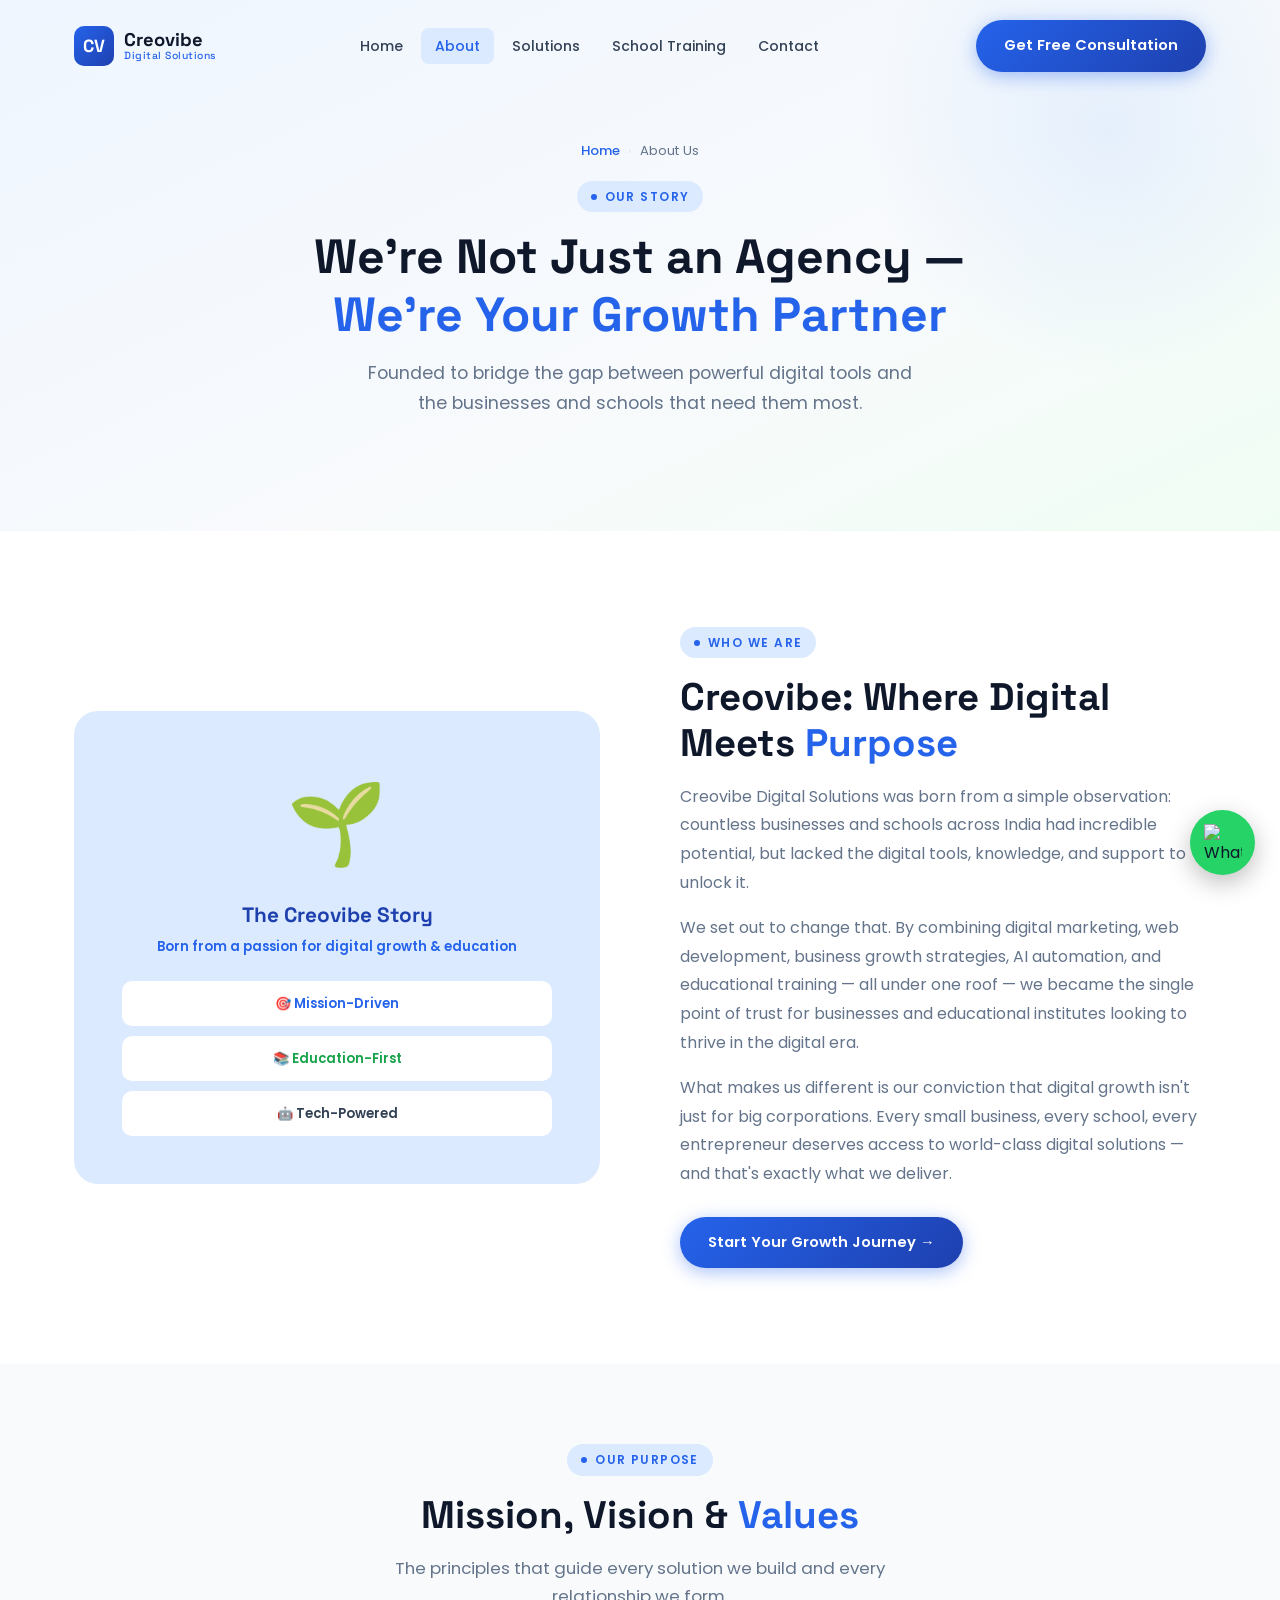
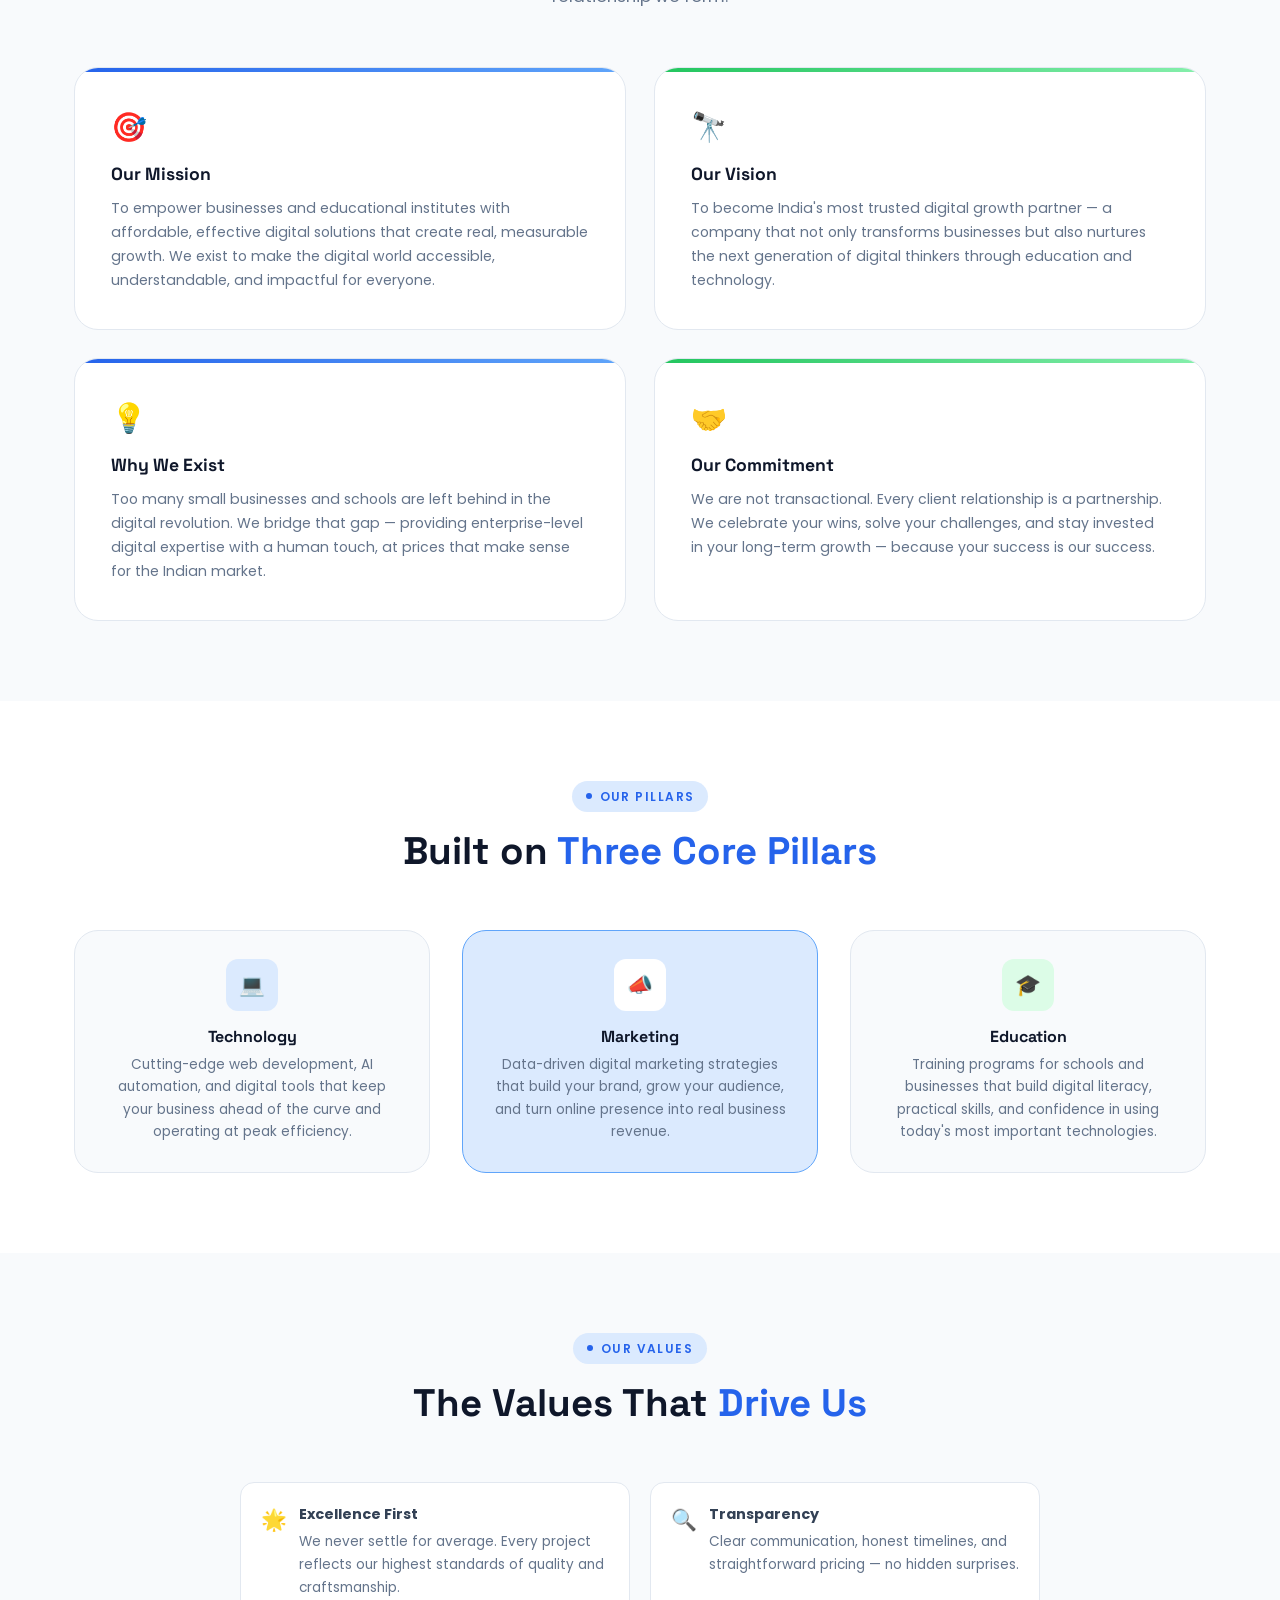
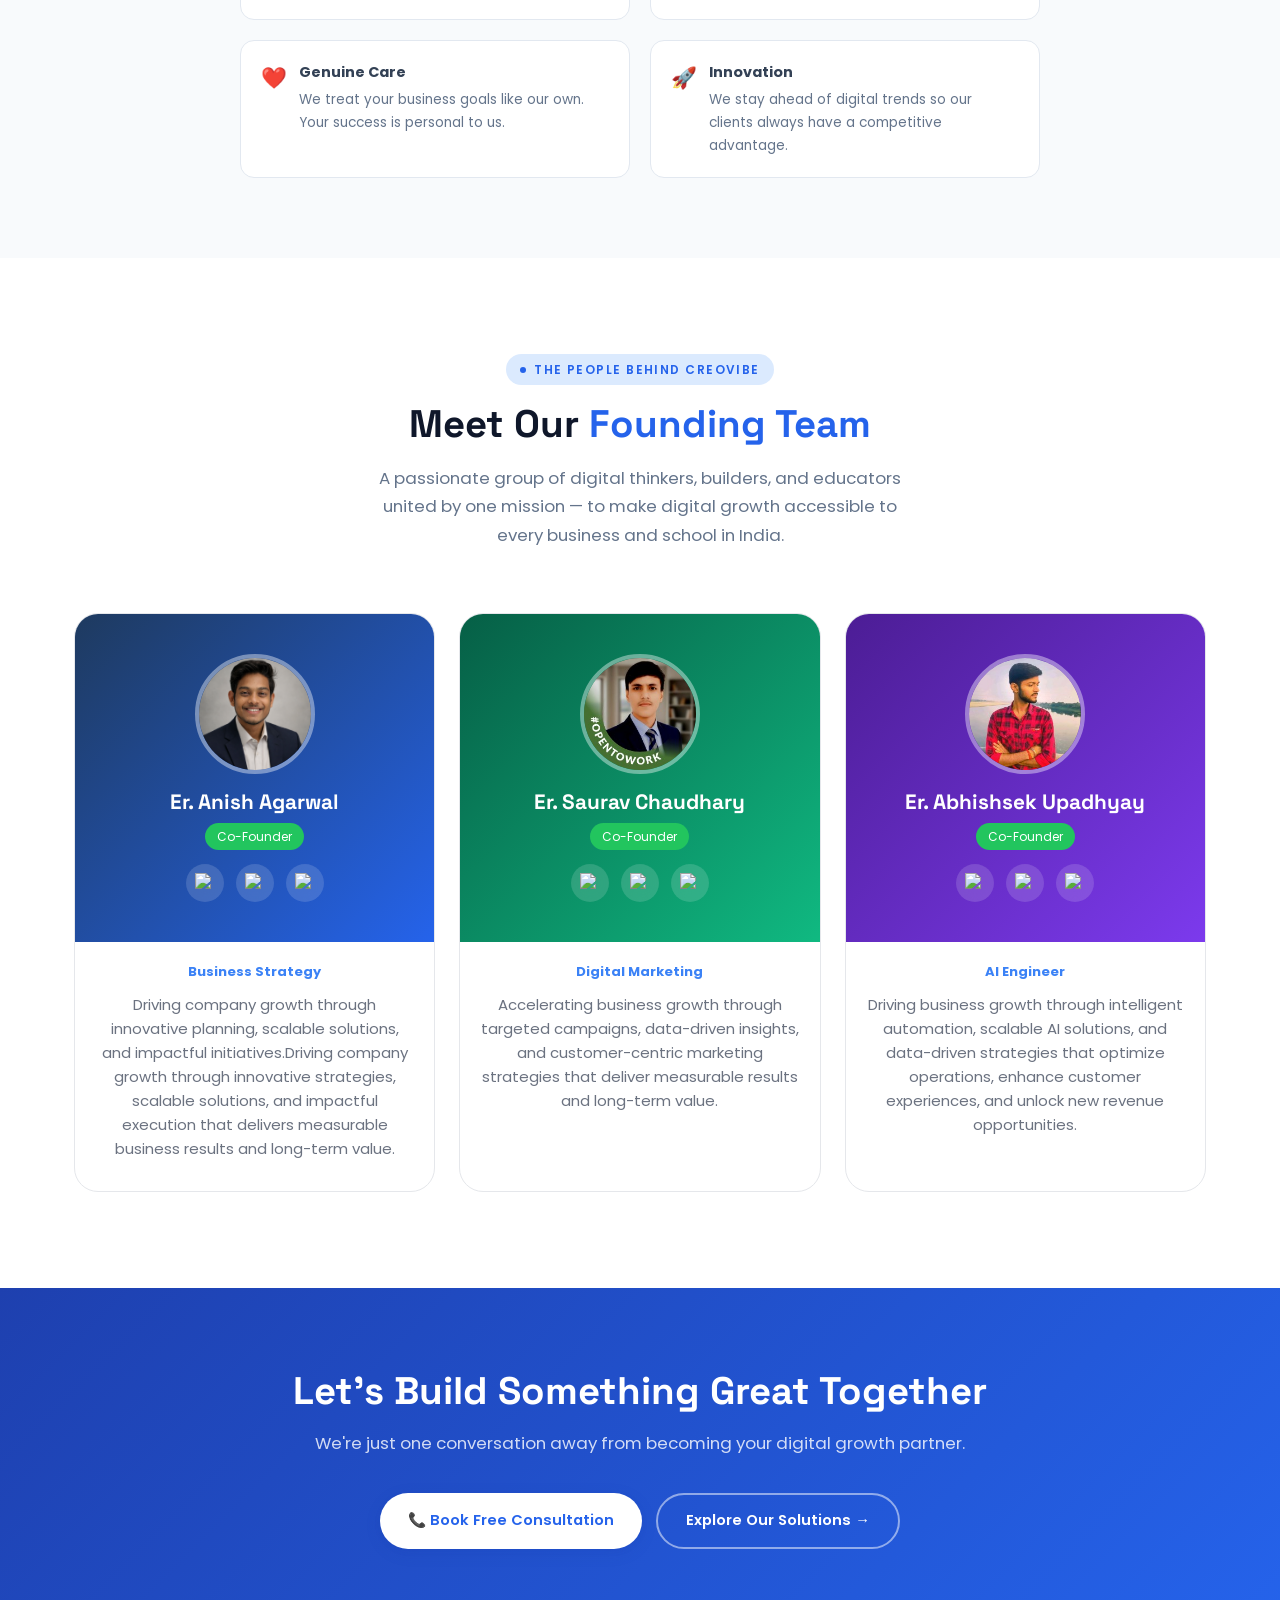
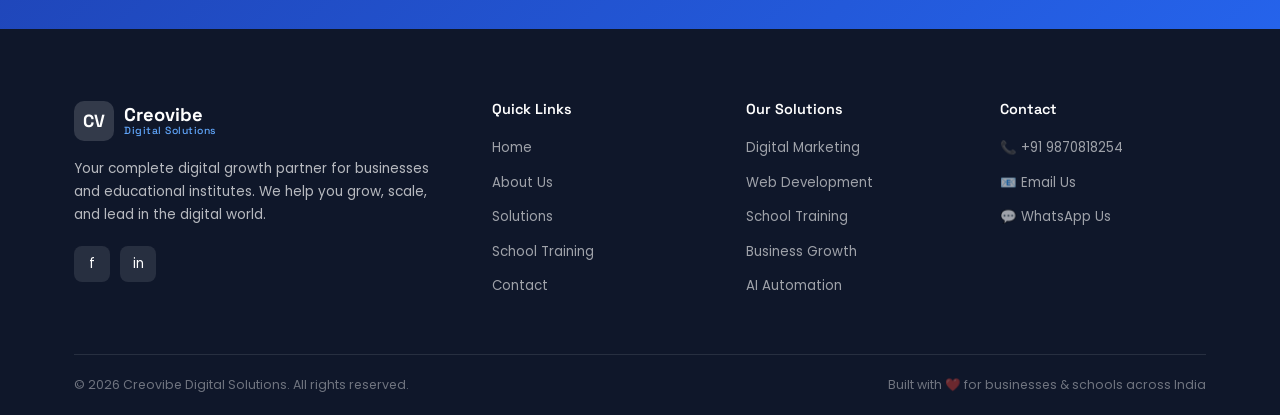
==== about.html @ 8a43b51d "First website upload" ====
<!DOCTYPE html>
<html lang="en">

<head>
  <meta charset="UTF-8" />
  <meta name="viewport" content="width=device-width, initial-scale=1.0" />
  <title>About Us — Creovibe Digital Solutions</title>
  <meta name="description"
    content="Learn about Creovibe Digital Solutions — our mission, vision, and commitment to helping businesses and schools grow digitally." />
  <link rel="preconnect" href="https://fonts.googleapis.com" />
  <link rel="preconnect" href="https://fonts.gstatic.com" crossorigin />
  <link
    href="https://fonts.googleapis.com/css2?family=Poppins:wght@300;400;500;600;700;800;900&family=Space+Grotesk:wght@400;500;600;700&display=swap"
    rel="stylesheet" />
  <link rel="stylesheet" href="css/style.css" />
</head>

<body>

  <!-- NAVBAR -->
  <nav class="navbar" id="navbar">
    <div class="container nav-inner">
      <a href="index.html" class="nav-logo">
        <div class="logo-mark">CV</div>
        <div class="logo-text">Creovibe <span>Digital Solutions</span></div>
      </a>
      <ul class="nav-links">
        <li><a href="index.html">Home</a></li>
        <li><a href="about.html" class="active">About</a></li>
        <li><a href="services.html">Solutions</a></li>
        <li><a href="training.html">School Training</a></li>
        <li><a href="contact.html">Contact</a></li>
      </ul>
      <a href="contact.html" class="btn btn-primary nav-cta">Get Free Consultation</a>
      <div class="hamburger" id="hamburger"><span></span><span></span><span></span></div>
    </div>
  </nav>
  <div class="mobile-menu" id="mobileMenu">
    <a href="index.html">🏠 Home</a>
    <a href="about.html">🏢 About Us</a>
    <a href="services.html">⚡ Solutions</a>
    <a href="training.html">🎓 School Training</a>
    <a href="contact.html">📞 Contact</a>
    <a href="contact.html" class="btn btn-primary">Get Free Consultation</a>
  </div>

  <!-- PAGE HERO -->
  <section class="page-hero">
    <div class="container">
      <div class="breadcrumb">
        <a href="index.html">Home</a>
        <span class="sep">›</span>
        <span>About Us</span>
      </div>
      <div class="section-label" style="margin:0 auto 16px">Our Story</div>
      <h1>We're Not Just an Agency —<br /><span style="color:var(--blue-mid)">We're Your Growth Partner</span></h1>
      <p>Founded to bridge the gap between powerful digital tools and the businesses and schools that need them most.
      </p>
    </div>
  </section>

  <!-- STORY SECTION -->
  <section class="about-story">
    <div class="container">
      <div class="story-grid">
        <div class="story-img reveal">
          <div class="story-icon-big">🌱</div>
          <h3 style="font-size:1.3rem;font-weight:700;color:var(--blue-deep)">The Creovibe Story</h3>
          <p class="story-tag" style="margin-top:8px">Born from a passion for digital growth &amp; education</p>
          <div style="margin-top:24px;display:flex;flex-direction:column;gap:10px">
            <div
              style="background:white;border-radius:10px;padding:12px 16px;font-size:.82rem;font-weight:600;color:var(--blue-mid)">
              🎯 Mission-Driven</div>
            <div
              style="background:white;border-radius:10px;padding:12px 16px;font-size:.82rem;font-weight:600;color:var(--green-dark)">
              📚 Education-First</div>
            <div
              style="background:white;border-radius:10px;padding:12px 16px;font-size:.82rem;font-weight:600;color:var(--text-mid)">
              🤖 Tech-Powered</div>
          </div>
        </div>

        <div class="reveal">
          <div class="section-label">Who We Are</div>
          <h2 class="section-title">Creovibe: Where Digital Meets <span>Purpose</span></h2>
          <p style="color:var(--text-light);line-height:1.8;margin-bottom:16px">
            Creovibe Digital Solutions was born from a simple observation: countless businesses and schools across India
            had incredible potential, but lacked the digital tools, knowledge, and support to unlock it.
          </p>
          <p style="color:var(--text-light);line-height:1.8;margin-bottom:16px">
            We set out to change that. By combining digital marketing, web development, business growth strategies, AI
            automation, and educational training — all under one roof — we became the single point of trust for
            businesses and educational institutes looking to thrive in the digital era.
          </p>
          <p style="color:var(--text-light);line-height:1.8;margin-bottom:28px">
            What makes us different is our conviction that digital growth isn't just for big corporations. Every small
            business, every school, every entrepreneur deserves access to world-class digital solutions — and that's
            exactly what we deliver.
          </p>
          <a href="contact.html" class="btn btn-primary">Start Your Growth Journey →</a>
        </div>
      </div>
    </div>
  </section>

  <!-- MISSION & VISION -->
  <section style="background:var(--bg);padding:80px 0">
    <div class="container">
      <div class="text-center">
        <div class="section-label">Our Purpose</div>
        <h2 class="section-title">Mission, Vision &amp; <span>Values</span></h2>
        <p class="section-sub">The principles that guide every solution we build and every relationship we form.</p>
      </div>

      <div class="mv-grid" style="margin-top:56px">
        <div class="mv-card mission reveal">
          <div class="mv-icon">🎯</div>
          <h3>Our Mission</h3>
          <p>To empower businesses and educational institutes with affordable, effective digital solutions that create
            real, measurable growth. We exist to make the digital world accessible, understandable, and impactful for
            everyone.</p>
        </div>

        <div class="mv-card vision reveal">
          <div class="mv-icon">🔭</div>
          <h3>Our Vision</h3>
          <p>To become India's most trusted digital growth partner — a company that not only transforms businesses but
            also nurtures the next generation of digital thinkers through education and technology.</p>
        </div>

        <div class="mv-card mission reveal">
          <div class="mv-icon">💡</div>
          <h3>Why We Exist</h3>
          <p>Too many small businesses and schools are left behind in the digital revolution. We bridge that gap —
            providing enterprise-level digital expertise with a human touch, at prices that make sense for the Indian
            market.</p>
        </div>

        <div class="mv-card vision reveal">
          <div class="mv-icon">🤝</div>
          <h3>Our Commitment</h3>
          <p>We are not transactional. Every client relationship is a partnership. We celebrate your wins, solve your
            challenges, and stay invested in your long-term growth — because your success is our success.</p>
        </div>
      </div>
    </div>
  </section>

  <!-- WHAT MAKES US DIFFERENT -->
  <section style="background:white;padding:80px 0">
    <div class="container">
      <div class="text-center">
        <div class="section-label">Our Pillars</div>
        <h2 class="section-title">Built on <span>Three Core Pillars</span></h2>
      </div>

      <div style="display:grid;grid-template-columns:repeat(3,1fr);gap:32px;margin-top:56px" class="three-col">
        <div class="why-card reveal" style="text-align:center">
          <div class="why-icon" style="margin:0 auto 16px">💻</div>
          <h3>Technology</h3>
          <p>Cutting-edge web development, AI automation, and digital tools that keep your business ahead of the curve
            and operating at peak efficiency.</p>
        </div>
        <div class="why-card reveal"
          style="text-align:center;border-color:var(--blue-light);background:var(--blue-pale)">
          <div class="why-icon" style="margin:0 auto 16px;background:white">📣</div>
          <h3>Marketing</h3>
          <p>Data-driven digital marketing strategies that build your brand, grow your audience, and turn online
            presence into real business revenue.</p>
        </div>
        <div class="why-card reveal" style="text-align:center">
          <div class="why-icon" style="margin:0 auto 16px;background:#DCFCE7">🎓</div>
          <h3>Education</h3>
          <p>Training programs for schools and businesses that build digital literacy, practical skills, and confidence
            in using today's most important technologies.</p>
        </div>
      </div>
    </div>
  </section>

  <!-- TEAM / VALUES SECTION -->
  <section style="background:var(--bg);padding:80px 0">
    <div class="container">
      <div class="text-center" style="margin-bottom:56px">
        <div class="section-label">Our Values</div>
        <h2 class="section-title">The Values That <span>Drive Us</span></h2>
      </div>

      <div style="display:grid;grid-template-columns:repeat(2,1fr);gap:20px;max-width:800px;margin:0 auto">
        <div class="check-item reveal"
          style="background:white;padding:20px;border-radius:var(--radius);border:1.5px solid var(--border)">
          <span style="font-size:1.3rem">🌟</span>
          <div>
            <strong style="display:block;margin-bottom:4px">Excellence First</strong>
            <span style="font-size:.85rem;color:var(--text-light)">We never settle for average. Every project reflects
              our highest standards of quality and craftsmanship.</span>
          </div>
        </div>
        <div class="check-item reveal"
          style="background:white;padding:20px;border-radius:var(--radius);border:1.5px solid var(--border)">
          <span style="font-size:1.3rem">🔍</span>
          <div>
            <strong style="display:block;margin-bottom:4px">Transparency</strong>
            <span style="font-size:.85rem;color:var(--text-light)">Clear communication, honest timelines, and
              straightforward pricing — no hidden surprises.</span>
          </div>
        </div>
        <div class="check-item reveal"
          style="background:white;padding:20px;border-radius:var(--radius);border:1.5px solid var(--border)">
          <span style="font-size:1.3rem">❤️</span>
          <div>
            <strong style="display:block;margin-bottom:4px">Genuine Care</strong>
            <span style="font-size:.85rem;color:var(--text-light)">We treat your business goals like our own. Your
              success is personal to us.</span>
          </div>
        </div>
        <div class="check-item reveal"
          style="background:white;padding:20px;border-radius:var(--radius);border:1.5px solid var(--border)">
          <span style="font-size:1.3rem">🚀</span>
          <div>
            <strong style="display:block;margin-bottom:4px">Innovation</strong>
            <span style="font-size:.85rem;color:var(--text-light)">We stay ahead of digital trends so our clients always
              have a competitive advantage.</span>
          </div>
        </div>
      </div>
    </div>
  </section>

  <!-- TEAM SECTION -->
  <section id="team" style="background:white;padding:96px 0">
    <div class="container">

      <div class="text-center" style="margin-bottom:64px">
        <div class="section-label">The People Behind Creovibe</div>
        <h2 class="section-title">Meet Our <span>Founding Team</span></h2>
        <p class="section-sub">A passionate group of digital thinkers, builders, and educators united by one mission —
          to make digital growth accessible to every business and school in India.</p>
      </div>

      <!-- CEO — Full-width Featured Card
      <div class="team-ceo reveal" style="
      display:grid;
      grid-template-columns:340px 1fr;
      gap:0;
      border-radius:24px;
      overflow:hidden;
      border:1.5px solid var(--border);
      box-shadow:var(--shadow-lg);
      margin-bottom:32px;
      background:white;
    ">
        Photo Column -->
      <!-- <div style="
        background:linear-gradient(160deg,var(--blue-deep) 0%,var(--blue-mid) 100%);
        display:flex;
        flex-direction:column;
        align-items:center;
        justify-content:center;
        padding:48px 36px;
        position:relative;
        overflow:hidden;
      ">
          <div
            style="position:absolute;width:200px;height:200px;border-radius:50%;background:rgba(255,255,255,.06);top:-60px;right:-60px;">
          </div>
          <div
            style="position:absolute;width:120px;height:120px;border-radius:50%;background:rgba(255,255,255,.06);bottom:-30px;left:-30px;">
          </div>

          <!-- Avatar -->
      <!-- <div style="
          width:130px;height:130px;border-radius:50%;
          background:rgba(255,255,255,.15);
          border:3px solid rgba(255,255,255,.3);
          display:flex;align-items:center;justify-content:center;
          font-size:3rem;
          margin-bottom:20px;
          position:relative;z-index:1;
        ">👤</div>

          <div style="color:white;text-align:center;position:relative;z-index:1">
            <div style="font-family:'Space Grotesk',sans-serif;font-size:1.25rem;font-weight:700;margin-bottom:4px">[
              CEO Name ]</div>
            <div style="
            display:inline-block;
            background:var(--green);
            color:white;font-size:.7rem;font-weight:700;
            padding:4px 12px;border-radius:100px;letter-spacing:.06em;
            text-transform:uppercase;margin-bottom:16px;
          ">Chief Executive Officer</div>
          </div>

          <!-- Social Links -->
      <!-- <div style="display:flex;gap:10px;position:relative;z-index:1">
            <a href="#"
              style="width:36px;height:36px;border-radius:8px;background:rgba(255,255,255,.15);display:flex;align-items:center;justify-content:center;color:white;font-size:.8rem;font-weight:700;text-decoration:none;transition:background .25s"
              onmouseover="this.style.background='rgba(255,255,255,.3)'"
              onmouseout="this.style.background='rgba(255,255,255,.15)'">in</a>
            <a href="#"
              style="width:36px;height:36px;border-radius:8px;background:rgba(255,255,255,.15);display:flex;align-items:center;justify-content:center;color:white;font-size:.8rem;font-weight:700;text-decoration:none;transition:background .25s"
              onmouseover="this.style.background='rgba(255,255,255,.3)'"
              onmouseout="this.style.background='rgba(255,255,255,.15)'">X</a>
            <a href="#"
              style="width:36px;height:36px;border-radius:8px;background:rgba(255,255,255,.15);display:flex;align-items:center;justify-content:center;color:white;font-size:.8rem;font-weight:700;text-decoration:none;transition:background .25s"
              onmouseover="this.style.background='rgba(255,255,255,.3)'"
              onmouseout="this.style.background='rgba(255,255,255,.15)'">f</a>
          </div>
        </div>

        <!-- Bio Column -->
      <!-- <div style="padding:48px 52px;display:flex;flex-direction:column;justify-content:center;">
          <div style="
          font-size:.72rem;font-weight:600;letter-spacing:.12em;text-transform:uppercase;
          color:var(--blue-mid);background:var(--blue-pale);
          padding:5px 12px;border-radius:100px;display:inline-block;margin-bottom:16px;
        ">Visionary Leader</div>
          <h3
            style="font-family:'Space Grotesk',sans-serif;font-size:1.6rem;font-weight:700;margin-bottom:14px;color:var(--text-dark)">
            Leading With Purpose &amp; Innovation</h3>
          <p style="color:var(--text-light);line-height:1.8;font-size:.95rem;margin-bottom:14px">
            [ CEO Name ] is the driving force behind Creovibe Digital Solutions. With a deep passion for digital
            transformation and education, they founded Creovibe with the vision of making world-class digital tools
            accessible to every business and school across India.
          </p>
          <p style="color:var(--text-light);line-height:1.8;font-size:.95rem;margin-bottom:28px">
            With [ X ] years of experience spanning digital marketing, business strategy, and technology, they bring a
            rare combination of creative thinking and execution excellence that sets Creovibe apart from the rest.
          </p>

          <div style="display:flex;gap:24px;flex-wrap:wrap">
            <div style="text-align:center">
              <div
                style="font-family:'Space Grotesk',sans-serif;font-size:1.4rem;font-weight:700;color:var(--blue-mid)">[
                X ]+</div>
              <div style="font-size:.75rem;color:var(--text-light)">Years Experience</div>
            </div>
            <div style="text-align:center">
              <div
                style="font-family:'Space Grotesk',sans-serif;font-size:1.4rem;font-weight:700;color:var(--blue-mid)">
                150+</div>
              <div style="font-size:.75rem;color:var(--text-light)">Projects Overseen</div>
            </div>
            <div style="text-align:center">
              <div
                style="font-family:'Space Grotesk',sans-serif;font-size:1.4rem;font-weight:700;color:var(--blue-mid)">
                50+</div>
              <div style="font-size:.75rem;color:var(--text-light)">Clients Served</div>
            </div>
          </div>
        </div>
      </div> -->

      <!-- CO-FOUNDERS — 3-column grid -->
      <div class="cofounders-grid">

        <!-- Co-founder 1 -->
        <div class="team-card">
          <div class="team-top blue">
            <div class="team-img">
              <img src="ChatGPT Image Feb 9, 2026, 10_32_31 PM.png" alt="Co-founder 1"
                style="object-position: center 20%;">
            </div>
            <h3>Er. Anish Agarwal</h3>
            <span class="badge">Co-Founder</span>

            <div class="team-socials">

              <a href="https://www.linkedin.com/in/anish-agarwal-583476257/" target="_blank" rel="noopener noreferrer">

                <img src="https://cdn-icons-png.flaticon.com/512/3536/3536505.png" alt="LinkedIn">
              </a>

              <a href="mailto:anesh.agarwal98998@gmail.com" target="_blank" rel="noopener noreferrer">
                <img src="https://cdn-icons-png.flaticon.com/512/732/732200.png" alt="Email">
              </a>

              <a href="https://wa.me/919870818254?text=Hello%20Anish,%20I%20want%20to%20connect%20with%20you."
                target="_blank" rel="noopener noreferrer">
                <img src="https://upload.wikimedia.org/wikipedia/commons/6/6b/WhatsApp.svg" alt="WhatsApp">
              </a>

            </div>
          </div>

          <div class="team-body">
            <p class="role">Business Strategy</p>
            <p class="desc">
              Driving company growth through innovative planning, scalable solutions, and impactful initiatives.Driving
              company growth through innovative strategies, scalable solutions, and impactful execution that delivers
              measurable business results and long-term value.
            </p>
          </div>
        </div>

        <!-- Co-founder 2 -->
        <div class="team-card">
          <div class="team-top green">
            <div class="team-img">
              <img src="1761624353953.jpeg" alt="Co-founder 2" style="object-position: center 20%;">
            </div>
            <h3>Er. Saurav Chaudhary</h3>
            <span class="badge">Co-Founder</span>
            <div class="team-socials">

              <a href="https://www.linkedin.com/in/saurav-chaudhary-601100254/" target="_blank"
                rel="noopener noreferrer">

                <img src="https://cdn-icons-png.flaticon.com/512/3536/3536505.png" alt="LinkedIn">
              </a>

              <a href="mailto:chaudharysaurav349@gmail.com" target="_blank" rel="noopener noreferrer">
                <img src="https://cdn-icons-png.flaticon.com/512/732/732200.png" alt="Email">
              </a>

              <a href="https://wa.me/916396185611?text=Hello%20Anish,%20I%20want%20to%20connect%20with%20you."
                target="_blank" rel="noopener noreferrer">
                <img src="https://upload.wikimedia.org/wikipedia/commons/6/6b/WhatsApp.svg" alt="WhatsApp">
              </a>

            </div>
          </div>

          <div class="team-body">
            <p class="role">Digital Marketing</p>
            <p class="desc">
              Accelerating business growth through targeted campaigns, data-driven insights, and customer-centric
              marketing strategies that deliver measurable results and long-term value.
            </p>
          </div>
        </div>

        <!-- Co-founder 3 -->
        <div class="team-card">
          <div class="team-top purple">
            <div class="team-img">
              <img src="1732277383499.jpeg" alt="Co-founder 3" style="object-position: center 15%;">
            </div>
            <h3>Er. Abhishsek Upadhyay</h3>
            <span class="badge">Co-Founder</span>
            <div class="team-socials">

              <a href="https://www.linkedin.com/in/abhishek-upadhyay00/" target="_blank" rel="noopener noreferrer">

                <img src="https://cdn-icons-png.flaticon.com/512/3536/3536505.png" alt="LinkedIn">
              </a>

              <a href="mailto:yourmail@gmail.com" target="_blank" rel="noopener noreferrer">
                <img src="https://cdn-icons-png.flaticon.com/512/732/732200.png" alt="Email">
              </a>

              <a href="https://wa.me/919870818254?text=Hello%20Anish,%20I%20want%20to%20connect%20with%20you."
                target="_blank" rel="noopener noreferrer">
                <img src="https://upload.wikimedia.org/wikipedia/commons/6/6b/WhatsApp.svg" alt="WhatsApp">
              </a>

            </div>
          </div>

          <div class="team-body">
            <p class="role">AI Engineer</p>
            <p class="desc">
              Driving business growth through intelligent automation, scalable AI solutions, and data-driven strategies
              that optimize operations, enhance customer experiences, and unlock new revenue opportunities.
            </p>
          </div>
        </div>

      </div>


    </div>
  </section>

  <style>
    /* CEO card responsive */

    /* start */

    /* 🔥 NEW CO-FOUNDER STYLES */

    .cofounders-grid {
      display: grid;
      grid-template-columns: repeat(3, 1fr);
      gap: 24px;
    }

    .team-card {
      border-radius: 24px;
      /* thoda smooth look */
      overflow: hidden;
      background: white;
      border: 1px solid #e5e7eb;
      transition: 0.3s;
      padding-bottom: 10px;
      /* thoda spacing */
    }

    .team-card:hover {
      transform: translateY(-8px);
      box-shadow: 0 20px 40px rgba(0, 0, 0, 0.1);
    }

    .team-top {
      text-align: center;
      padding: 40px 20px;
      /* 🔥 30 se 40 kar diya */
      color: white;
    }

    .team-top h3 {
      font-size: 1.3rem;
      /* bada text */
      margin-top: 8px;
    }

    .team-top.blue {
      background: linear-gradient(135deg, #1E3A5F, #2563EB);
    }

    .team-top.green {
      background: linear-gradient(135deg, #065F46, #10B981);
    }

    .team-top.purple {
      background: linear-gradient(135deg, #4C1D95, #7C3AED);
    }

    .team-img {
      width: 120px;
      /* 🔥 95 → 120 */
      height: 120px;
      /* 🔥 95 → 120 */
      border-radius: 50%;
      overflow: hidden;
      margin: 0 auto 16px;
      border: 4px solid rgba(255, 255, 255, 0.4);
      /* thoda bold */
    }

    .team-img img {
      width: 100%;
      height: 100%;
      object-fit: cover;
    }

    .badge {
      display: inline-block;
      margin-top: 8px;
      padding: 4px 12px;
      font-size: 12px;
      background: #22c55e;
      border-radius: 20px;
    }

    .team-body {
      padding: 20px;
      text-align: center;
    }

    .role {
      font-size: 13px;
      font-weight: bold;
      color: #3b82f6;
      margin-bottom: 10px;
    }

    .desc {
      font-size: 15px;
      color: #6b7280;
    }

    @media (max-width: 900px) {
      .cofounders-grid {
        grid-template-columns: 1fr;
      }
    }

    /* end */
    @media(max-width:860px) {
      .team-ceo {
        grid-template-columns: 1fr !important;
      }

      .team-ceo>div:first-child {
        padding: 36px 24px !important;
      }

      .team-ceo>div:last-child {
        padding: 32px 28px !important;
      }
    }

    /* Co-founders grid responsive */
    @media(max-width:860px) {
      .cofounders-grid {
        grid-template-columns: 1fr !important;
      }
    }

    @media(min-width:480px) and (max-width:860px) {
      .cofounders-grid {
        grid-template-columns: repeat(2, 1fr) !important;
      }
    }

    .team-socials {
      display: flex;
      justify-content: center;
      gap: 12px;
      margin-top: 14px;
    }

    .team-socials a {
      width: 38px;
      height: 38px;
      background: rgba(255, 255, 255, 0.15);
      backdrop-filter: blur(10px);
      border-radius: 50%;
      display: flex;
      align-items: center;
      justify-content: center;
      transition: 0.3s ease;
    }

    .team-socials a:hover {
      transform: translateY(-4px) scale(1.08);
      background: white;
    }

    .team-socials img {
      width: 20px;
      height: 20px;
      object-fit: contain;
    }
  </style>

  <!-- CTA -->
  <section class="cta-banner">
    <div class="container">
      <div class="cta-inner">
        <h2>Let's Build Something Great Together</h2>
        <p>We're just one conversation away from becoming your digital growth partner.</p>
        <div class="cta-btns">
          <a href="contact.html" class="btn btn-white">📞 Book Free Consultation</a>
          <a href="services.html" class="btn btn-outline" style="color:white;border-color:rgba(255,255,255,.5)">Explore
            Our Solutions →</a>
        </div>
      </div>
    </div>
  </section>

  <!-- ═══════════════════════════════════════
     FOOTER
═══════════════════════════════════════ -->
  <footer class="footer">
    <div class="container">
      <div class="footer-grid">

        <div class="footer-brand">
          <a href="index.html" class="nav-logo" style="margin-bottom:0">
            <div class="logo-mark">CV</div>
            <div class="logo-text">Creovibe <span>Digital Solutions</span></div>
          </a>
          <p class="footer-tagline">Your complete digital growth partner for businesses and educational institutes. We
            help you grow, scale, and lead in the digital world.</p>
          <div class="footer-social">
            <a href="https://www.facebook.com/share/1F1e8kRMNn/" class="social-btn" aria-label="Facebook"
              target="_blank" rel="noopener noreferrer">f</a>
            <a href="https://www.instagram.com/creovibetechnology/" class="social-btn" aria-label="Instagram"
              target="_blank" rel="noopener noreferrer">in</a>
          </div>
        </div>

        <div class="footer-col">
          <h4>Quick Links</h4>
          <ul>
            <li><a href="index.html">Home</a></li>
            <li><a href="about.html">About Us</a></li>
            <li><a href="services.html">Solutions</a></li>
            <li><a href="training.html">School Training</a></li>
            <li><a href="contact.html">Contact</a></li>
          </ul>
        </div>

        <div class="footer-col">
          <h4>Our Solutions</h4>
          <ul>
            <li><a href="services.html#marketing">Digital Marketing</a></li>
            <li><a href="services.html#web">Web Development</a></li>
            <li><a href="training.html">School Training</a></li>
            <li><a href="services.html#growth">Business Growth</a></li>
            <li><a href="services.html#ai">AI Automation</a></li>
          </ul>
        </div>

        <div class="footer-col">
          <h4>Contact</h4>
          <ul>
            <li><a href="tel:+919870818254">📞 +91 9870818254</a></li>
            <li><a
                href="mailto:creovibetechnology@gmail.com?subject=Website%20Enquiry&body=Hello%20Creovibe,%20I%20want%20to%20know%20more%20about%20your%20services.">📧
                Email Us</a></li>
            <li><a
                href="https://wa.me/919870818254?text=Hello%20Creovibe,%20I%20want%20to%20know%20more%20about%20your%20services."
                target="_blank">💬 WhatsApp Us</a></li>
          </ul>
        </div>

      </div>

      <div class="footer-bottom">
        <span>© 2026 Creovibe Digital Solutions. All rights reserved.</span>
        <span>Built with ❤️ for businesses &amp; schools across India</span>
      </div>
    </div>
  </footer>

  <script src="js/script.js"></script>

  <!-- WhatsApp Floating Bot -->
  <a href="https://wa.me/919870818254?text=Hello%20Creovibe%20Digital%20Solutions!%20🚀%0A%0AI%20am%20interested%20in%20your%20services.%20Please%20share%20more%20details."
    class="whatsapp-bot" target="_blank" aria-label="Chat on WhatsApp">

    <img src="https://upload.wikimedia.org/wikipedia/commons/6/6b/WhatsApp.svg" alt="WhatsApp">
  </a>

  <style>
    @media(max-width:768px) {
      .three-col {
        grid-template-columns: 1fr !important
      }
    }
  </style>


  <script src="js/script.js"></script>
</body>

</html>
---- css/style.css ----
/* ============================================
   CREOVIBE DIGITAL SOLUTIONS — STYLESHEET
   ============================================ */

@import url('https://fonts.googleapis.com/css2?family=Poppins:wght@300;400;500;600;700;800;900&family=Space+Grotesk:wght@400;500;600;700&display=swap');

/* ── CSS Variables ── */
:root {
  --blue-deep: #1E40AF;
  --blue-mid: #2563EB;
  --blue-light: #60A5FA;
  --blue-pale: #DBEAFE;
  --green: #22C55E;
  --green-dark: #16A34A;
  --bg: #F8FAFC;
  --white: #FFFFFF;
  --text-dark: #0F172A;
  --text-mid: #334155;
  --text-light: #64748B;
  --border: #E2E8F0;
  --shadow-sm: 0 1px 3px rgba(30, 64, 175, .08), 0 1px 2px rgba(30, 64, 175, .06);
  --shadow-md: 0 4px 16px rgba(30, 64, 175, .12), 0 2px 6px rgba(30, 64, 175, .08);
  --shadow-lg: 0 12px 40px rgba(30, 64, 175, .16), 0 4px 12px rgba(30, 64, 175, .1);
  --radius: 14px;
  --radius-sm: 8px;
  --radius-lg: 24px;
  --transition: 0.28s cubic-bezier(.4, 0, .2, 1);
}

/* ── Reset & Base ── */
*,
*::before,
*::after {
  box-sizing: border-box;
  margin: 0;
  padding: 0;
}

html {
  scroll-behavior: smooth;
  font-size: 16px;
}

body {
  font-family: 'Poppins', sans-serif;
  background: var(--bg);
  color: var(--text-dark);
  line-height: 1.6;
  overflow-x: hidden;
}

a {
  text-decoration: none;
  color: inherit;
}

ul {
  list-style: none;
}

img {
  max-width: 100%;
  display: block;
}

.container {
  max-width: 1180px;
  margin: 0 auto;
  padding: 0 24px;
}

section {
  padding: 96px 0;
}

/* ── Typography ── */
h1,
h2,
h3,
h4 {
  font-family: 'Space Grotesk', sans-serif;
  line-height: 1.2;
}

.section-label {
  display: inline-flex;
  align-items: center;
  gap: 8px;
  font-size: .75rem;
  font-weight: 600;
  letter-spacing: .12em;
  text-transform: uppercase;
  color: var(--blue-mid);
  background: var(--blue-pale);
  padding: 6px 14px;
  border-radius: 100px;
  margin-bottom: 16px;
}

.section-label::before {
  content: '';
  width: 6px;
  height: 6px;
  border-radius: 50%;
  background: var(--blue-mid);
}

.section-title {
  font-size: clamp(1.8rem, 3vw, 2.6rem);
  font-weight: 700;
  color: var(--text-dark);
  margin-bottom: 16px;
}

.section-title span {
  color: var(--blue-mid);
}

.section-sub {
  font-size: 1.05rem;
  color: var(--text-light);
  max-width: 560px;
  line-height: 1.7;
}

.text-center {
  text-align: center;
}

.text-center .section-sub {
  margin: 0 auto;
}

/* ── Buttons ── */
.btn {
  display: inline-flex;
  align-items: center;
  gap: 8px;
  padding: 14px 28px;
  border-radius: 100px;
  font-family: 'Poppins', sans-serif;
  font-size: .92rem;
  font-weight: 600;
  cursor: pointer;
  border: none;
  transition: all var(--transition);
  position: relative;
  overflow: hidden;
}

.btn::after {
  content: '';
  position: absolute;
  inset: 0;
  background: rgba(255, 255, 255, .15);
  opacity: 0;
  transition: opacity var(--transition);
}

.btn:hover::after {
  opacity: 1;
}

.btn-primary {
  background: linear-gradient(135deg, var(--blue-mid), var(--blue-deep));
  color: var(--white);
  box-shadow: 0 4px 18px rgba(37, 99, 235, .4);
}

.btn-primary:hover {
  transform: translateY(-2px);
  box-shadow: 0 8px 28px rgba(37, 99, 235, .5);
}

.btn-outline {
  background: transparent;
  color: var(--blue-mid);
  border: 2px solid var(--blue-mid);
}

.btn-outline:hover {
  background: var(--blue-pale);
  transform: translateY(-2px);
}

.btn-green {
  background: linear-gradient(135deg, var(--green), var(--green-dark));
  color: var(--white);
  box-shadow: 0 4px 18px rgba(34, 197, 94, .4);
}

.btn-green:hover {
  transform: translateY(-2px);
  box-shadow: 0 8px 28px rgba(34, 197, 94, .5);
}

.btn-white {
  background: var(--white);
  color: var(--blue-mid);
  box-shadow: var(--shadow-md);
}

.btn-white:hover {
  transform: translateY(-2px);
  box-shadow: var(--shadow-lg);
}

/* ── Navbar ── */
.navbar {
  position: fixed;
  top: 0;
  left: 0;
  right: 0;
  z-index: 1000;
  padding: 20px 0;
  transition: all var(--transition);
}

.navbar.scrolled {
  background: rgba(255, 255, 255, .95);
  backdrop-filter: blur(16px);
  padding: 14px 0;
  box-shadow: var(--shadow-md);
}

.nav-inner {
  display: flex;
  align-items: center;
  justify-content: space-between;
}

.nav-logo {
  display: flex;
  align-items: center;
  gap: 10px;
}

.logo-mark {
  width: 40px;
  height: 40px;
  background: linear-gradient(135deg, var(--blue-mid), var(--blue-deep));
  border-radius: 10px;
  display: flex;
  align-items: center;
  justify-content: center;
  font-size: 1.1rem;
  font-weight: 800;
  color: white;
  font-family: 'Space Grotesk', sans-serif;
}

.logo-text {
  font-family: 'Space Grotesk', sans-serif;
  font-weight: 700;
  font-size: 1.15rem;
  color: var(--text-dark);
  line-height: 1.1;
}

.logo-text span {
  display: block;
  font-size: .65rem;
  font-weight: 500;
  color: var(--blue-mid);
  letter-spacing: .05em;
}

.nav-links {
  display: flex;
  align-items: center;
  gap: 4px;
}

.nav-links a {
  padding: 8px 14px;
  border-radius: 8px;
  font-size: .88rem;
  font-weight: 500;
  color: var(--text-mid);
  transition: all var(--transition);
}

.nav-links a:hover,
.nav-links a.active {
  color: var(--blue-mid);
  background: var(--blue-pale);
}

.nav-cta {
  margin-left: 12px;
}

.hamburger {
  display: none;
  flex-direction: column;
  gap: 5px;
  cursor: pointer;
  padding: 6px;
}

.hamburger span {
  display: block;
  width: 24px;
  height: 2px;
  background: var(--text-dark);
  border-radius: 2px;
  transition: all var(--transition);
}

.hamburger.open span:nth-child(1) {
  transform: rotate(45deg) translate(5px, 5px);
}

.hamburger.open span:nth-child(2) {
  opacity: 0;
}

.hamburger.open span:nth-child(3) {
  transform: rotate(-45deg) translate(5px, -5px);
}

.mobile-menu {
  display: none;
  position: fixed;
  top: 0;
  left: 0;
  right: 0;
  background: white;
  padding: 80px 24px 32px;
  box-shadow: var(--shadow-lg);
  z-index: 999;
  flex-direction: column;
  gap: 4px;
}

.mobile-menu.open {
  display: flex;
}

.mobile-menu a {
  padding: 14px 16px;
  border-radius: 10px;
  font-weight: 500;
  color: var(--text-mid);
  border-bottom: 1px solid var(--border);
  transition: all var(--transition);
}

.mobile-menu a:hover {
  color: var(--blue-mid);
  background: var(--blue-pale);
}

.mobile-menu .btn {
  margin-top: 12px;
  justify-content: center;
}

/* ── Hero ── */
.hero {
  min-height: 100vh;
  display: flex;
  align-items: center;
  padding-top: 100px;
  background: linear-gradient(155deg, #EFF6FF 0%, #F8FAFC 50%, #F0FDF4 100%);
  position: relative;
  overflow: hidden;
}

.hero::before {
  content: '';
  position: absolute;
  width: 600px;
  height: 600px;
  border-radius: 50%;
  background: radial-gradient(circle, rgba(96, 165, 250, .15) 0%, transparent 70%);
  top: -100px;
  right: -100px;
  pointer-events: none;
}

.hero::after {
  content: '';
  position: absolute;
  width: 400px;
  height: 400px;
  border-radius: 50%;
  background: radial-gradient(circle, rgba(34, 197, 94, .08) 0%, transparent 70%);
  bottom: -80px;
  left: -80px;
  pointer-events: none;
}

.hero-grid {
  display: grid;
  grid-template-columns: 1fr 1fr;
  gap: 60px;
  align-items: center;
}

.hero-badge {
  display: inline-flex;
  align-items: center;
  gap: 8px;
  background: white;
  border: 1px solid var(--border);
  border-radius: 100px;
  padding: 8px 16px;
  font-size: .8rem;
  font-weight: 600;
  color: var(--text-mid);
  margin-bottom: 24px;
  box-shadow: var(--shadow-sm);
  animation: fadeDown .6s ease both;
}

.hero-badge .dot {
  width: 8px;
  height: 8px;
  border-radius: 50%;
  background: var(--green);
  animation: pulse 2s infinite;
}

@keyframes pulse {

  0%,
  100% {
    box-shadow: 0 0 0 0 rgba(34, 197, 94, .4);
  }

  50% {
    box-shadow: 0 0 0 6px rgba(34, 197, 94, 0);
  }
}

.hero h1 {
  font-size: clamp(2rem, 4vw, 3.4rem);
  font-weight: 800;
  color: var(--text-dark);
  line-height: 1.15;
  margin-bottom: 20px;
  animation: fadeUp .7s .1s ease both;
}

.hero h1 .gradient-text {
  background: linear-gradient(135deg, var(--blue-mid), var(--blue-light));
  -webkit-background-clip: text;
  -webkit-text-fill-color: transparent;
  background-clip: text;
}

.hero-sub {
  font-size: 1.05rem;
  color: var(--text-light);
  line-height: 1.75;
  margin-bottom: 36px;
  animation: fadeUp .7s .2s ease both;
}

.hero-btns {
  display: flex;
  gap: 14px;
  flex-wrap: wrap;
  animation: fadeUp .7s .3s ease both;
}

.hero-stats {
  display: flex;
  gap: 32px;
  margin-top: 48px;
  padding-top: 32px;
  border-top: 1px solid var(--border);
  animation: fadeUp .7s .4s ease both;
}

.stat-item {}

.stat-num {
  font-family: 'Space Grotesk', sans-serif;
  font-size: 1.6rem;
  font-weight: 700;
  color: var(--blue-mid);
}

.stat-label {
  font-size: .78rem;
  color: var(--text-light);
  font-weight: 500;
}

.hero-visual {
  position: relative;
  animation: fadeLeft .8s .2s ease both;
}

.hero-card-main {
  background: white;
  border-radius: var(--radius-lg);
  padding: 32px;
  box-shadow: var(--shadow-lg);
  border: 1px solid var(--border);
}

.hero-card-main .card-head {
  display: flex;
  align-items: center;
  gap: 12px;
  margin-bottom: 24px;
}

.card-icon {
  width: 44px;
  height: 44px;
  border-radius: 10px;
  display: flex;
  align-items: center;
  justify-content: center;
  font-size: 1.2rem;
}

.card-icon.blue {
  background: var(--blue-pale);
}

.card-icon.green {
  background: #DCFCE7;
}

.service-pills {
  display: flex;
  flex-direction: column;
  gap: 10px;
}

.pill {
  display: flex;
  align-items: center;
  gap: 10px;
  padding: 12px 16px;
  background: var(--bg);
  border-radius: var(--radius-sm);
  font-size: .85rem;
  font-weight: 500;
  color: var(--text-mid);
  border: 1px solid var(--border);
  transition: all var(--transition);
}

.pill:hover {
  background: var(--blue-pale);
  border-color: var(--blue-light);
}

.pill .pill-icon {
  font-size: 1rem;
}

.pill .pill-check {
  margin-left: auto;
  color: var(--green);
  font-weight: 700;
}

.floating-badge {
  position: absolute;
  background: white;
  border-radius: var(--radius);
  padding: 12px 16px;
  box-shadow: var(--shadow-md);
  border: 1px solid var(--border);
  font-size: .8rem;
  font-weight: 600;
}

.fb-1 {
  top: -20px;
  right: -20px;
  color: var(--green);
}

.fb-2 {
  bottom: 20px;
  left: -30px;
  color: var(--blue-mid);
}

/* ── Services ── */
.services {
  background: white;
}

.services-grid {
  display: grid;
  grid-template-columns: repeat(3, 1fr);
  gap: 24px;
  margin-top: 56px;
}

.service-card {
  background: var(--bg);
  border: 1.5px solid var(--border);
  border-radius: var(--radius-lg);
  padding: 32px 28px;
  position: relative;
  transition: all var(--transition);
  cursor: default;
  overflow: hidden;
}

.service-card::before {
  content: '';
  position: absolute;
  inset: 0;
  background: linear-gradient(135deg, var(--blue-pale) 0%, transparent 60%);
  opacity: 0;
  transition: opacity var(--transition);
  border-radius: var(--radius-lg);
}

.service-card:hover {
  border-color: var(--blue-light);
  transform: translateY(-6px);
  box-shadow: var(--shadow-lg);
}

.service-card:hover::before {
  opacity: 1;
}

.service-card.featured {
  background: linear-gradient(135deg, var(--blue-deep), var(--blue-mid));
  border-color: transparent;
  color: white;
}

.service-card.featured::before {
  background: rgba(255, 255, 255, .05);
}

.service-card.featured:hover {
  border-color: transparent;
}

.badge-new {
  position: absolute;
  top: 20px;
  right: 20px;
  background: var(--green);
  color: white;
  font-size: .65rem;
  font-weight: 700;
  letter-spacing: .06em;
  text-transform: uppercase;
  padding: 4px 10px;
  border-radius: 100px;
  animation: badgePop .5s ease both;
}

@keyframes badgePop {
  from {
    transform: scale(0) rotate(-10deg);
    opacity: 0;
  }

  to {
    transform: scale(1) rotate(0);
    opacity: 1;
  }
}

.service-icon {
  width: 56px;
  height: 56px;
  border-radius: 14px;
  display: flex;
  align-items: center;
  justify-content: center;
  font-size: 1.5rem;
  margin-bottom: 20px;
  background: var(--blue-pale);
  position: relative;
  z-index: 1;
}

.service-card.featured .service-icon {
  background: rgba(255, 255, 255, .2);
}

.service-card h3 {
  font-size: 1.1rem;
  font-weight: 700;
  margin-bottom: 10px;
  position: relative;
  z-index: 1;
}

.service-card p {
  font-size: .875rem;
  color: var(--text-light);
  line-height: 1.65;
  position: relative;
  z-index: 1;
}

.service-card.featured p {
  color: rgba(255, 255, 255, .8);
}

.service-arrow {
  margin-top: 20px;
  display: flex;
  align-items: center;
  gap: 6px;
  font-size: .82rem;
  font-weight: 600;
  color: var(--blue-mid);
  position: relative;
  z-index: 1;
  transition: gap var(--transition);
}

.service-card:hover .service-arrow {
  gap: 10px;
}

.service-card.featured .service-arrow {
  color: rgba(255, 255, 255, .9);
}

/* last 2 cards span full: only when 5 cards in 3-col grid */
.services-grid .service-card:nth-child(4) {
  grid-column: span 1;
}

/* ── About Preview ── */
.about-preview {
  background: var(--bg);
}

.about-grid {
  display: grid;
  grid-template-columns: 1fr 1fr;
  gap: 80px;
  align-items: center;
}

.about-visual-wrap {
  position: relative;
}

.about-main-box {
  background: white;
  border-radius: var(--radius-lg);
  padding: 36px;
  box-shadow: var(--shadow-lg);
  border: 1px solid var(--border);
}

.about-stats-grid {
  display: grid;
  grid-template-columns: 1fr 1fr;
  gap: 16px;
  margin-top: 24px;
}

.about-stat {
  background: var(--bg);
  border-radius: var(--radius);
  padding: 16px;
  text-align: center;
  border: 1px solid var(--border);
}

.about-stat .num {
  font-family: 'Space Grotesk', sans-serif;
  font-size: 1.5rem;
  font-weight: 700;
  color: var(--blue-mid);
}

.about-stat .lbl {
  font-size: .75rem;
  color: var(--text-light);
}

.about-floating {
  position: absolute;
  right: -24px;
  top: 50%;
  transform: translateY(-50%);
  background: var(--green);
  color: white;
  border-radius: var(--radius);
  padding: 16px 20px;
  text-align: center;
  box-shadow: 0 8px 24px rgba(34, 197, 94, .35);
}

.about-floating .big {
  font-size: 1.6rem;
  font-weight: 700;
  font-family: 'Space Grotesk', sans-serif;
}

.about-floating .sm {
  font-size: .72rem;
  font-weight: 600;
}

.about-content .checks {
  margin: 24px 0;
  display: flex;
  flex-direction: column;
  gap: 12px;
}

.check-item {
  display: flex;
  align-items: flex-start;
  gap: 12px;
  font-size: .9rem;
  color: var(--text-mid);
}

.check-item .ci {
  color: var(--green);
  font-size: 1rem;
  margin-top: 1px;
}

/* ── CTA Banner ── */
.cta-banner {
  background: linear-gradient(135deg, var(--blue-deep) 0%, var(--blue-mid) 100%);
  padding: 80px 0;
}

.cta-inner {
  text-align: center;
  color: white;
}

.cta-inner h2 {
  font-size: clamp(1.6rem, 3vw, 2.4rem);
  font-weight: 700;
  margin-bottom: 16px;
  color: white;
}

.cta-inner p {
  font-size: 1.05rem;
  color: rgba(255, 255, 255, .8);
  margin-bottom: 36px;
}

.cta-btns {
  display: flex;
  gap: 14px;
  justify-content: center;
  flex-wrap: wrap;
}

/* ── Why Choose Us ── */
.why {
  background: white;
}

.why-grid {
  display: grid;
  grid-template-columns: repeat(3, 1fr);
  gap: 28px;
  margin-top: 56px;
}

.why-card {
  padding: 28px;
  border-radius: var(--radius-lg);
  border: 1.5px solid var(--border);
  background: var(--bg);
  transition: all var(--transition);
  position: relative;
}

.why-card:hover {
  border-color: var(--blue-light);
  box-shadow: var(--shadow-md);
  transform: translateY(-4px);
}

.why-icon {
  width: 52px;
  height: 52px;
  border-radius: 12px;
  background: var(--blue-pale);
  display: flex;
  align-items: center;
  justify-content: center;
  font-size: 1.3rem;
  margin-bottom: 16px;
}

.why-card h3 {
  font-size: 1rem;
  font-weight: 700;
  margin-bottom: 8px;
}

.why-card p {
  font-size: .85rem;
  color: var(--text-light);
  line-height: 1.65;
}

/* ── FAQ ── */
.faq {
  background: var(--bg);
}

.faq-list {
  max-width: 760px;
  margin: 56px auto 0;
  display: flex;
  flex-direction: column;
  gap: 12px;
}

.faq-item {
  background: white;
  border: 1.5px solid var(--border);
  border-radius: var(--radius);
  overflow: hidden;
  transition: border-color var(--transition), box-shadow var(--transition);
}

.faq-item.open {
  border-color: var(--blue-light);
  box-shadow: var(--shadow-md);
}

.faq-q {
  display: flex;
  align-items: center;
  justify-content: space-between;
  gap: 16px;
  padding: 20px 24px;
  cursor: pointer;
  font-weight: 600;
  font-size: .95rem;
  color: var(--text-dark);
  transition: color var(--transition);
  user-select: none;
}

.faq-item.open .faq-q {
  color: var(--blue-mid);
}

.faq-icon {
  width: 28px;
  height: 28px;
  border-radius: 50%;
  border: 2px solid var(--border);
  display: flex;
  align-items: center;
  justify-content: center;
  font-size: 1rem;
  color: var(--text-light);
  flex-shrink: 0;
  transition: all var(--transition);
}

.faq-item.open .faq-icon {
  background: var(--blue-mid);
  border-color: var(--blue-mid);
  color: white;
  transform: rotate(45deg);
}

.faq-a {
  max-height: 0;
  overflow: hidden;
  transition: max-height .35s ease, padding .35s ease;
  padding: 0 24px;
  font-size: .9rem;
  color: var(--text-light);
  line-height: 1.7;
}

.faq-item.open .faq-a {
  max-height: 300px;
  padding: 0 24px 20px;
}

/* ── Contact ── */
.contact-hero {
  padding-top: 130px;
  padding-bottom: 60px;
  background: linear-gradient(155deg, #EFF6FF 0%, #F8FAFC 100%);
}

.contact-grid {
  display: grid;
  grid-template-columns: 1fr 1.4fr;
  gap: 56px;
  align-items: start;
}

.contact-info h2 {
  font-size: 2rem;
  font-weight: 700;
  margin-bottom: 16px;
}

.contact-info p {
  color: var(--text-light);
  line-height: 1.7;
  margin-bottom: 32px;
}

.contact-methods {
  display: flex;
  flex-direction: column;
  gap: 14px;
}

.contact-method {
  display: flex;
  align-items: center;
  gap: 14px;
  padding: 16px 18px;
  background: white;
  border-radius: var(--radius);
  border: 1px solid var(--border);
  transition: all var(--transition);
  text-decoration: none;
  color: inherit;
}

.contact-method:hover {
  border-color: var(--blue-light);
  box-shadow: var(--shadow-sm);
  transform: translateX(4px);
}

.cm-icon {
  width: 42px;
  height: 42px;
  border-radius: 10px;
  display: flex;
  align-items: center;
  justify-content: center;
  font-size: 1.1rem;
  flex-shrink: 0;
}

.cm-icon.whatsapp {
  background: #DCFCE7;
}

.cm-icon.phone {
  background: var(--blue-pale);
}

.cm-icon.email {
  background: #FEF3C7;
}

.cm-text strong {
  display: block;
  font-size: .88rem;
  font-weight: 600;
}

.cm-text span {
  font-size: .78rem;
  color: var(--text-light);
}

.contact-form-wrap {
  background: white;
  border-radius: var(--radius-lg);
  padding: 40px;
  box-shadow: var(--shadow-lg);
  border: 1px solid var(--border);
}

.form-title {
  font-size: 1.3rem;
  font-weight: 700;
  margin-bottom: 24px;
}

.form-group {
  margin-bottom: 20px;
}

.form-group label {
  display: block;
  font-size: .82rem;
  font-weight: 600;
  color: var(--text-mid);
  margin-bottom: 7px;
}

.form-group input,
.form-group textarea,
.form-group select {
  width: 100%;
  padding: 13px 16px;
  border: 1.5px solid var(--border);
  border-radius: var(--radius-sm);
  font-family: 'Poppins', sans-serif;
  font-size: .9rem;
  color: var(--text-dark);
  background: var(--bg);
  transition: all var(--transition);
  outline: none;
  resize: none;
}

.form-group input:focus,
.form-group textarea:focus,
.form-group select:focus {
  border-color: var(--blue-mid);
  box-shadow: 0 0 0 3px rgba(37, 99, 235, .1);
  background: white;
}

.form-group input.error,
.form-group textarea.error {
  border-color: #EF4444;
  box-shadow: 0 0 0 3px rgba(239, 68, 68, .1);
}

.error-msg {
  font-size: .75rem;
  color: #EF4444;
  margin-top: 5px;
  display: none;
}

.error-msg.show {
  display: block;
}

.form-row {
  display: grid;
  grid-template-columns: 1fr 1fr;
  gap: 16px;
}

.success-msg {
  display: none;
  text-align: center;
  padding: 20px;
  background: #DCFCE7;
  border-radius: var(--radius);
  color: var(--green-dark);
  font-weight: 600;
  margin-top: 16px;
}

.success-msg.show {
  display: block;
}

/* ── Page Hero (inner pages) ── */
.page-hero {
  padding: 140px 0 80px;
  background: linear-gradient(155deg, #EFF6FF 0%, #F8FAFC 60%, #F0FDF4 100%);
  text-align: center;
  position: relative;
  overflow: hidden;
}

.page-hero::before {
  content: '';
  position: absolute;
  width: 500px;
  height: 500px;
  border-radius: 50%;
  background: radial-gradient(circle, rgba(96, 165, 250, .12) 0%, transparent 70%);
  top: -120px;
  right: -80px;
}

.page-hero h1 {
  font-size: clamp(2rem, 4vw, 3rem);
  font-weight: 800;
  margin-bottom: 16px;
}

.page-hero p {
  font-size: 1.1rem;
  color: var(--text-light);
  max-width: 560px;
  margin: 0 auto 32px;
  line-height: 1.7;
}

.breadcrumb {
  display: flex;
  align-items: center;
  gap: 8px;
  justify-content: center;
  font-size: .82rem;
  color: var(--text-light);
  margin-bottom: 20px;
}

.breadcrumb a {
  color: var(--blue-mid);
  font-weight: 500;
}

.breadcrumb .sep {
  color: var(--border);
}

/* ── About Page ── */
.about-story {
  background: white;
}

.story-grid {
  display: grid;
  grid-template-columns: 1fr 1fr;
  gap: 80px;
  align-items: center;
}

.story-img {
  background: linear-gradient(135deg, var(--blue-pale), #DBEAFE);
  border-radius: var(--radius-lg);
  padding: 48px;
  text-align: center;
}

.story-icon-big {
  font-size: 5rem;
  margin-bottom: 16px;
}

.story-tag {
  font-size: .82rem;
  color: var(--blue-mid);
  font-weight: 600;
}

.mv-grid {
  display: grid;
  grid-template-columns: 1fr 1fr;
  gap: 28px;
  margin-top: 56px;
}

.mv-card {
  background: white;
  border-radius: var(--radius-lg);
  padding: 36px;
  border: 1.5px solid var(--border);
  position: relative;
  overflow: hidden;
}

.mv-card::before {
  content: '';
  position: absolute;
  top: 0;
  left: 0;
  right: 0;
  height: 4px;
}

.mv-card.mission::before {
  background: linear-gradient(90deg, var(--blue-mid), var(--blue-light));
}

.mv-card.vision::before {
  background: linear-gradient(90deg, var(--green), #86EFAC);
}

.mv-card h3 {
  font-size: 1.1rem;
  font-weight: 700;
  margin-bottom: 12px;
}

.mv-card p {
  font-size: .88rem;
  color: var(--text-light);
  line-height: 1.7;
}

.mv-icon {
  font-size: 1.8rem;
  margin-bottom: 14px;
}

/* ── Services Page ── */
.service-detail {
  padding: 80px 0;
}

.service-detail:nth-child(even) {
  background: white;
}

.detail-grid {
  display: grid;
  grid-template-columns: 1fr 1fr;
  gap: 72px;
  align-items: center;
}

.detail-grid.reverse {
  direction: rtl;
}

.detail-grid.reverse>* {
  direction: ltr;
}

.detail-visual {
  background: linear-gradient(135deg, var(--blue-pale) 0%, #DBEAFE 100%);
  border-radius: var(--radius-lg);
  padding: 48px;
  text-align: center;
  position: relative;
}

.detail-visual .big-icon {
  font-size: 4.5rem;
  margin-bottom: 12px;
}

.detail-visual .sub-icons {
  display: flex;
  gap: 10px;
  justify-content: center;
  flex-wrap: wrap;
  margin-top: 16px;
}

.sub-icon {
  background: white;
  border-radius: var(--radius-sm);
  padding: 8px 12px;
  font-size: .78rem;
  font-weight: 600;
  color: var(--blue-mid);
  border: 1px solid var(--blue-light);
}

.detail-content h2 {
  font-size: 1.9rem;
  font-weight: 700;
  margin-bottom: 14px;
}

.detail-content p {
  font-size: .92rem;
  color: var(--text-light);
  line-height: 1.75;
  margin-bottom: 20px;
}

.feature-list {
  display: flex;
  flex-direction: column;
  gap: 10px;
  margin-bottom: 28px;
}

.feature-item {
  display: flex;
  align-items: flex-start;
  gap: 10px;
  font-size: .88rem;
  color: var(--text-mid);
}

.fi-dot {
  width: 6px;
  height: 6px;
  border-radius: 50%;
  background: var(--blue-mid);
  margin-top: 6px;
  flex-shrink: 0;
}

/* School Training special */
.training-highlight {
  background: linear-gradient(135deg, var(--blue-deep), var(--blue-mid));
  color: white;
  border-radius: var(--radius-lg);
  padding: 48px;
  text-align: center;
  margin-top: 56px;
}

.training-highlight h2 {
  color: white;
  font-size: 2rem;
  margin-bottom: 14px;
}

.training-highlight p {
  color: rgba(255, 255, 255, .8);
  max-width: 560px;
  margin: 0 auto 28px;
}

.days-grid {
  display: grid;
  grid-template-columns: repeat(5, 1fr);
  gap: 12px;
  margin: 36px 0;
}

.day-card {
  background: rgba(255, 255, 255, .15);
  border-radius: var(--radius);
  padding: 16px 8px;
  backdrop-filter: blur(8px);
  border: 1px solid rgba(255, 255, 255, .2);
}

.day-card .day-num {
  font-size: 1.2rem;
  font-weight: 700;
}

.day-card .day-topic {
  font-size: .72rem;
  margin-top: 4px;
  opacity: .85;
}

/* ── Footer ── */
.footer {
  background: var(--text-dark);
  color: rgba(255, 255, 255, .7);
  padding: 72px 0 0;
}

.footer-grid {
  display: grid;
  grid-template-columns: 1.8fr 1fr 1fr 1fr;
  gap: 48px;
  padding-bottom: 56px;
  border-bottom: 1px solid rgba(255, 255, 255, .1);
}

.footer-brand .logo-mark {
  background: rgba(255, 255, 255, .15);
}

.footer-brand .logo-text {
  color: white;
}

.footer-brand .logo-text span {
  color: var(--blue-light);
}

.footer-tagline {
  margin-top: 16px;
  font-size: .85rem;
  line-height: 1.7;
}

.footer-social {
  display: flex;
  gap: 10px;
  margin-top: 20px;
}

.social-btn {
  width: 36px;
  height: 36px;
  border-radius: 8px;
  background: rgba(255, 255, 255, .1);
  display: flex;
  align-items: center;
  justify-content: center;
  font-size: .85rem;
  transition: all var(--transition);
  color: white;
  text-decoration: none;
}

.social-btn:hover {
  background: var(--blue-mid);
  transform: translateY(-2px);
}

.footer-col h4 {
  color: white;
  font-size: .9rem;
  font-weight: 600;
  margin-bottom: 16px;
}

.footer-col ul {
  display: flex;
  flex-direction: column;
  gap: 9px;
}

.footer-col ul li a {
  font-size: .83rem;
  color: rgba(255, 255, 255, .6);
  transition: color var(--transition);
}

.footer-col ul li a:hover {
  color: var(--blue-light);
}

.footer-bottom {
  padding: 20px 0;
  display: flex;
  align-items: center;
  justify-content: space-between;
  font-size: .78rem;
  color: rgba(255, 255, 255, .4);
  flex-wrap: wrap;
  gap: 8px;
}

/* ── Animations ── */
@keyframes fadeUp {
  from {
    opacity: 0;
    transform: translateY(24px);
  }

  to {
    opacity: 1;
    transform: translateY(0);
  }
}

@keyframes fadeDown {
  from {
    opacity: 0;
    transform: translateY(-16px);
  }

  to {
    opacity: 1;
    transform: translateY(0);
  }
}

@keyframes fadeLeft {
  from {
    opacity: 0;
    transform: translateX(32px);
  }

  to {
    opacity: 1;
    transform: translateX(0);
  }
}

.reveal {
  opacity: 0;
  transform: translateY(28px);
  transition: opacity .6s ease, transform .6s ease;
}

.reveal.visible {
  opacity: 1;
  transform: translateY(0);
}

/* ── Responsive ── */
@media (max-width: 1024px) {
  .services-grid {
    grid-template-columns: 1fr 1fr;
  }

  .why-grid {
    grid-template-columns: 1fr 1fr;
  }

  .footer-grid {
    grid-template-columns: 1fr 1fr;
    gap: 36px;
  }
}

@media (max-width: 768px) {
  section {
    padding: 64px 0;
  }

  .nav-links,
  .nav-cta {
    display: none;
  }

  .hamburger {
    display: flex;
  }

  .hero-grid {
    grid-template-columns: 1fr;
    gap: 40px;
  }

  .hero-visual {
    display: none;
  }

  .hero-stats {
    gap: 20px;
  }

  .about-grid {
    grid-template-columns: 1fr;
  }

  .about-floating {
    display: none;
  }

  .services-grid {
    grid-template-columns: 1fr;
  }

  .why-grid {
    grid-template-columns: 1fr;
  }

  .mv-grid {
    grid-template-columns: 1fr;
  }

  .detail-grid {
    grid-template-columns: 1fr;
    gap: 32px;
  }

  .detail-grid.reverse {
    direction: ltr;
  }

  .contact-grid {
    grid-template-columns: 1fr;
  }

  .form-row {
    grid-template-columns: 1fr;
  }

  .story-grid {
    grid-template-columns: 1fr;
  }

  .days-grid {
    grid-template-columns: repeat(3, 1fr);
  }

  .footer-grid {
    grid-template-columns: 1fr;
    gap: 28px;
  }

  .footer-bottom {
    flex-direction: column;
    text-align: center;
  }

  .cta-btns {
    flex-direction: column;
    align-items: center;
  }
}

@media (max-width: 480px) {
  .hero h1 {
    font-size: 1.9rem;
  }

  .hero-btns {
    flex-direction: column;
  }

  .days-grid {
    grid-template-columns: 1fr 1fr;
  }
}


/* whatsapp */

.whatsapp-bot {
  position: fixed;
  bottom: 25px;
  right: 25px;
  width: 65px;
  height: 65px;
  background: #25D366;
  border-radius: 50%;
  display: flex;
  align-items: center;
  justify-content: center;
  box-shadow: 0 8px 25px rgba(0, 0, 0, 0.25);
  z-index: 9999;
  animation: pulse 2s infinite;
  transition: 0.3s ease;
}

.whatsapp-bot:hover {
  transform: scale(1.1);
}

.whatsapp-bot img {
  width: 38px;
  height: 38px;
}

@keyframes pulse {
  0% {
    box-shadow: 0 0 0 0 rgba(37, 211, 102, 0.7);
  }

  70% {
    box-shadow: 0 0 0 15px rgba(37, 211, 102, 0);
  }

  100% {
    box-shadow: 0 0 0 0 rgba(37, 211, 102, 0);
  }
}
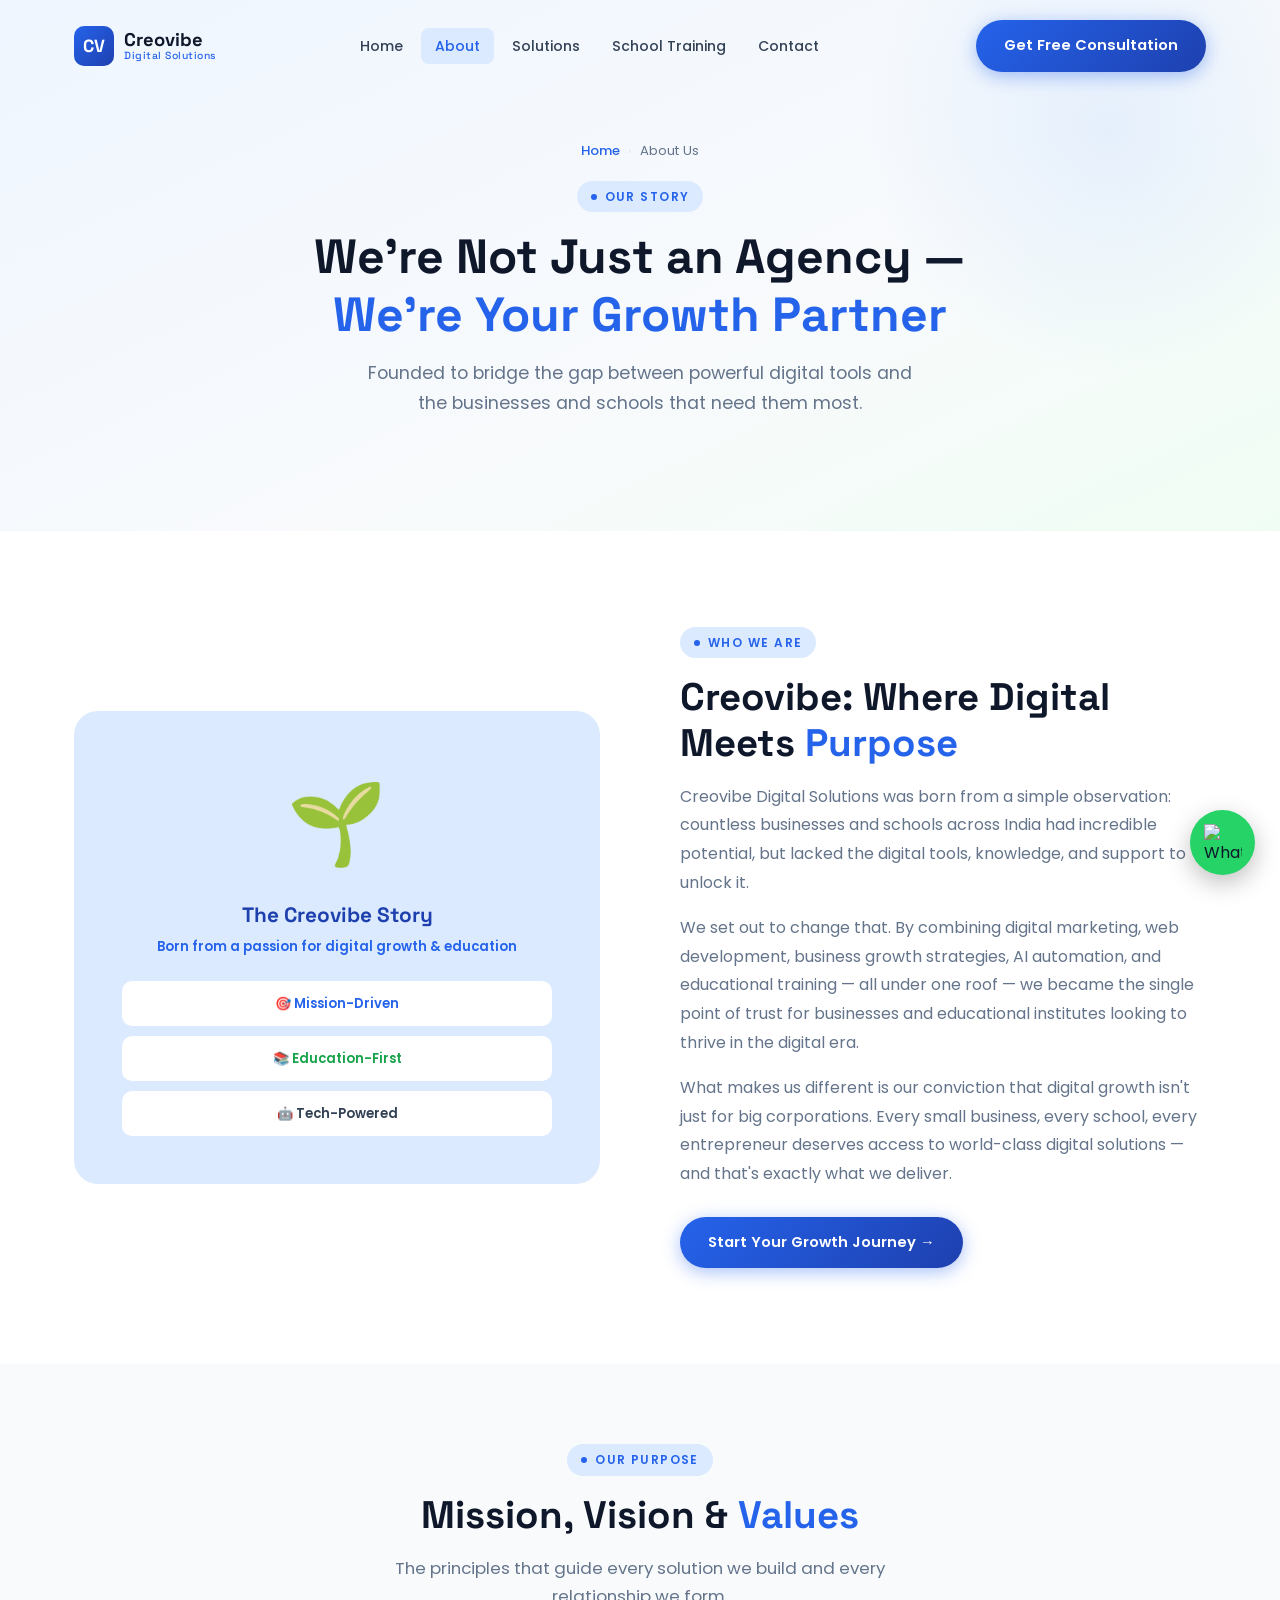
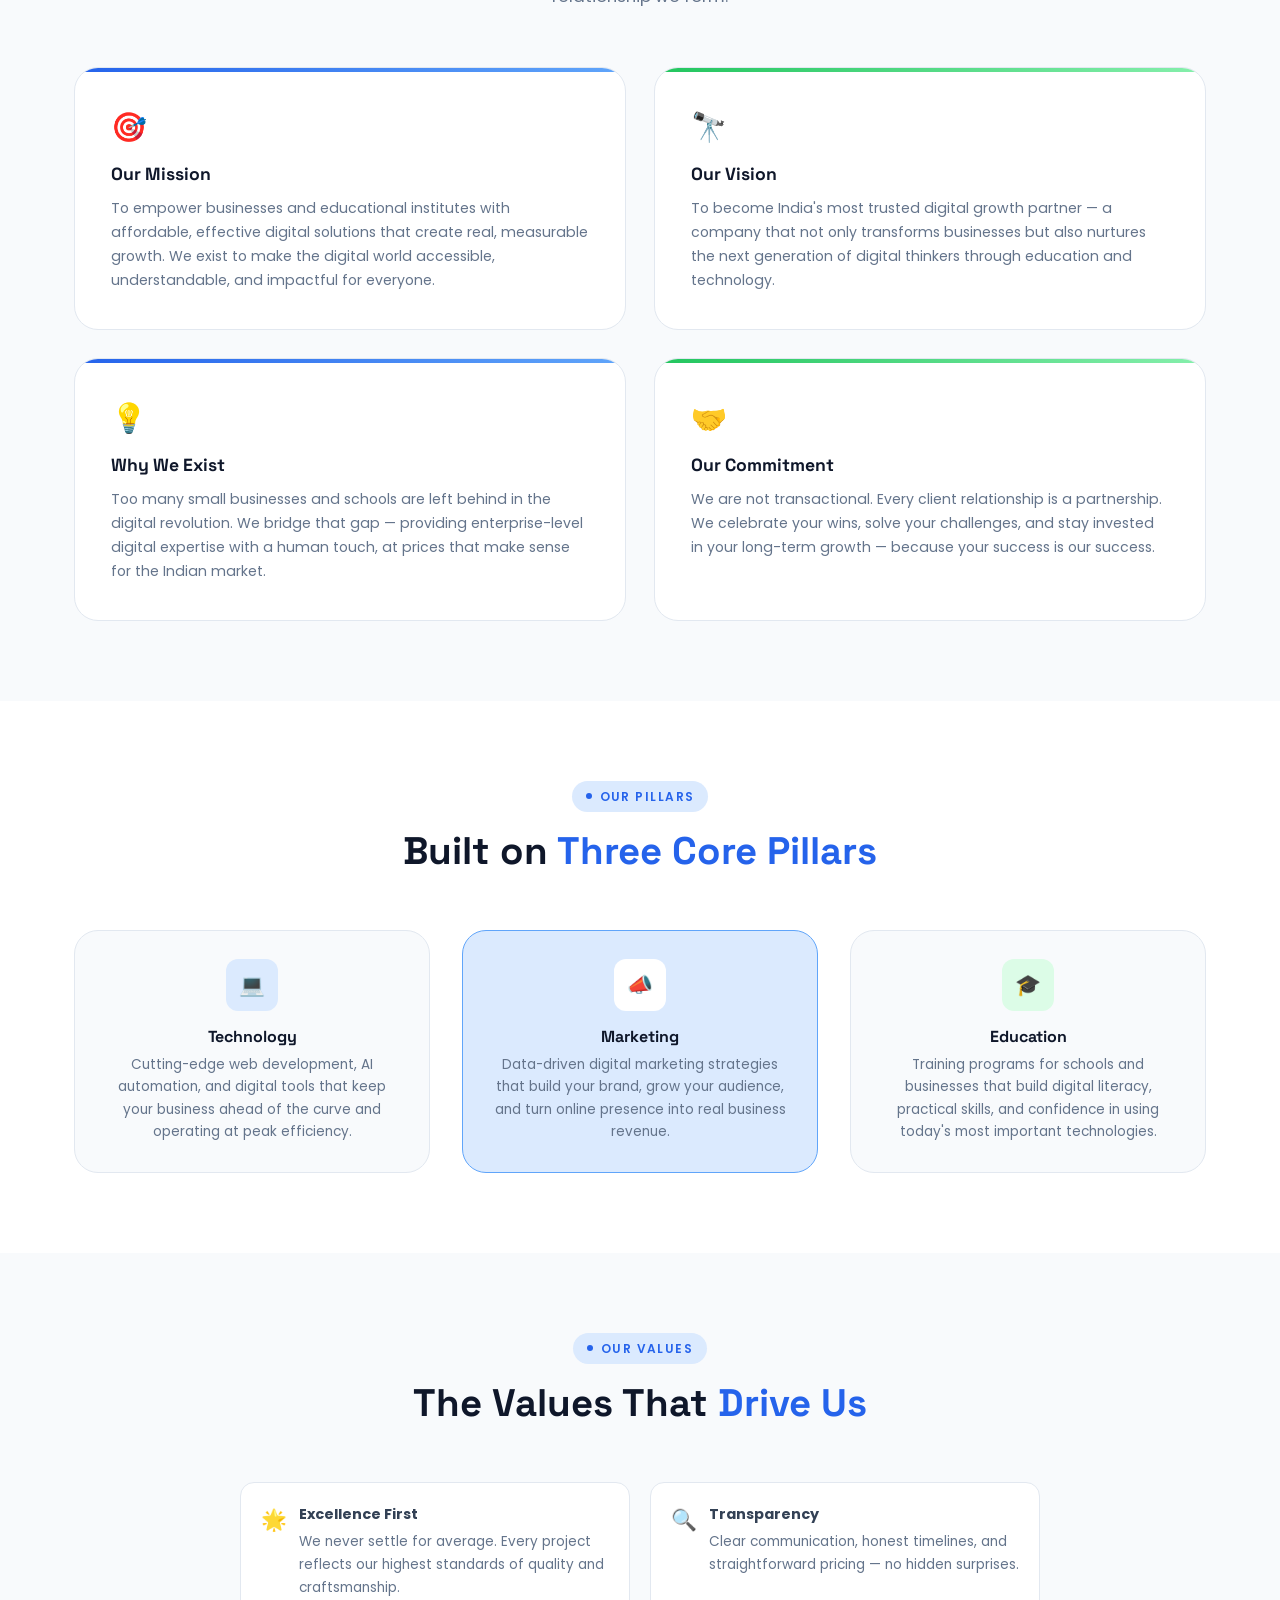
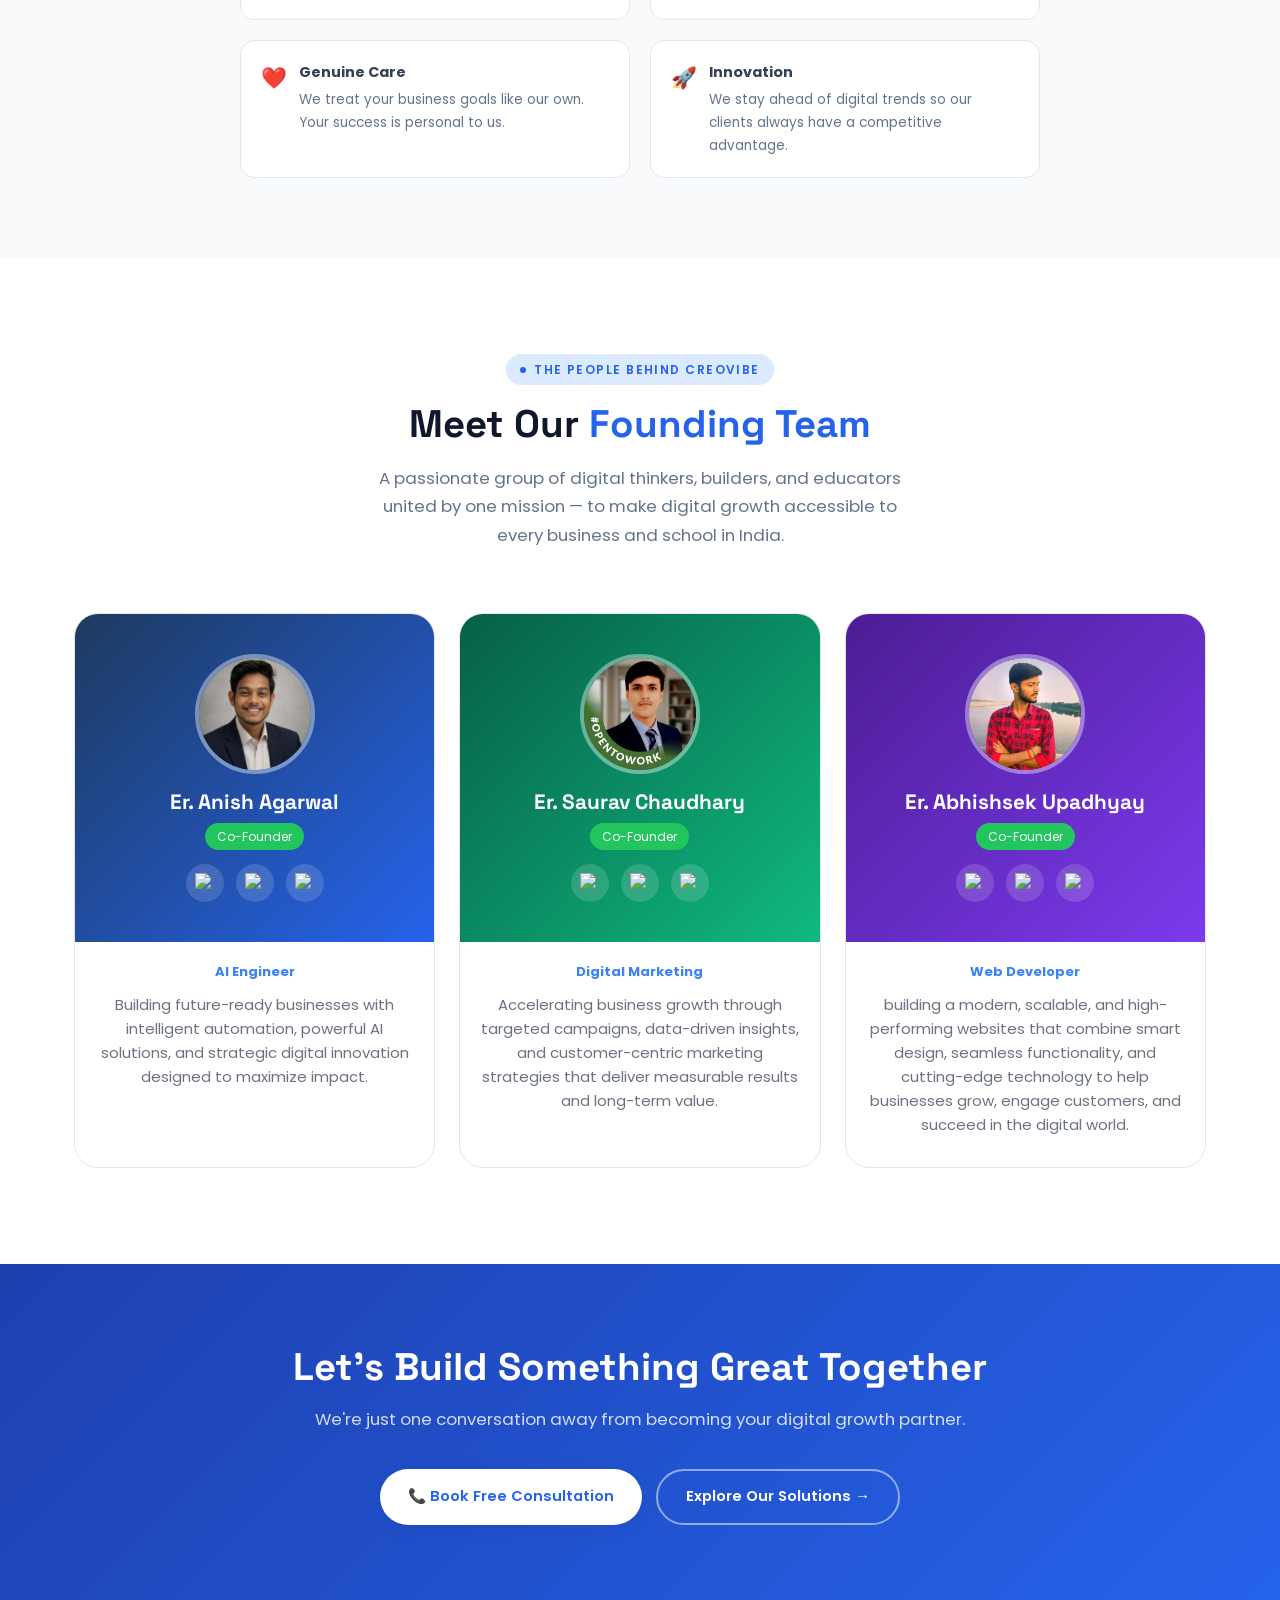
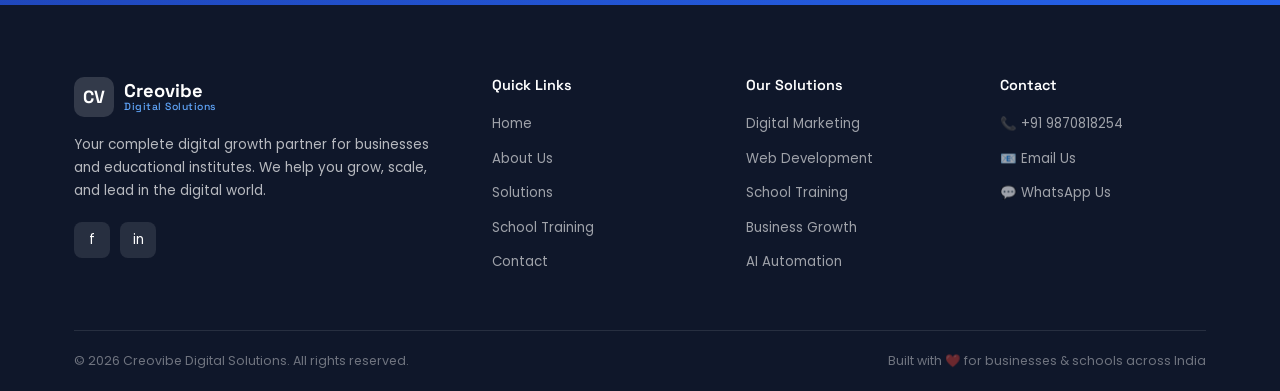
==== commit 08aedac2: "Updated website design" ====
--- a/about.html
+++ b/about.html
@@ -384,11 +384,10 @@
           </div>
 
           <div class="team-body">
-            <p class="role">Business Strategy</p>
+            <p class="role">AI Engineer</p>
             <p class="desc">
-              Driving company growth through innovative planning, scalable solutions, and impactful initiatives.Driving
-              company growth through innovative strategies, scalable solutions, and impactful execution that delivers
-              measurable business results and long-term value.
+              Building future-ready businesses with intelligent automation, powerful AI solutions, and strategic digital
+              innovation designed to maximize impact.
             </p>
           </div>
         </div>
@@ -445,11 +444,11 @@
                 <img src="https://cdn-icons-png.flaticon.com/512/3536/3536505.png" alt="LinkedIn">
               </a>
 
-              <a href="mailto:yourmail@gmail.com" target="_blank" rel="noopener noreferrer">
+              <a href="mailto:Abhishekdev2004@gmail.com" target="_blank" rel="noopener noreferrer">
                 <img src="https://cdn-icons-png.flaticon.com/512/732/732200.png" alt="Email">
               </a>
 
-              <a href="https://wa.me/919870818254?text=Hello%20Anish,%20I%20want%20to%20connect%20with%20you."
+              <a href="https://wa.me/919368138812?text=Hello%20Anish,%20I%20want%20to%20connect%20with%20you."
                 target="_blank" rel="noopener noreferrer">
                 <img src="https://upload.wikimedia.org/wikipedia/commons/6/6b/WhatsApp.svg" alt="WhatsApp">
               </a>
@@ -458,10 +457,11 @@
           </div>
 
           <div class="team-body">
-            <p class="role">AI Engineer</p>
+            <p class="role">Web Developer</p>
             <p class="desc">
-              Driving business growth through intelligent automation, scalable AI solutions, and data-driven strategies
-              that optimize operations, enhance customer experiences, and unlock new revenue opportunities.
+              building a modern, scalable, and high-performing websites that combine smart design, seamless
+              functionality, and cutting-edge technology to help businesses grow, engage customers, and succeed in the
+              digital world.
             </p>
           </div>
         </div>
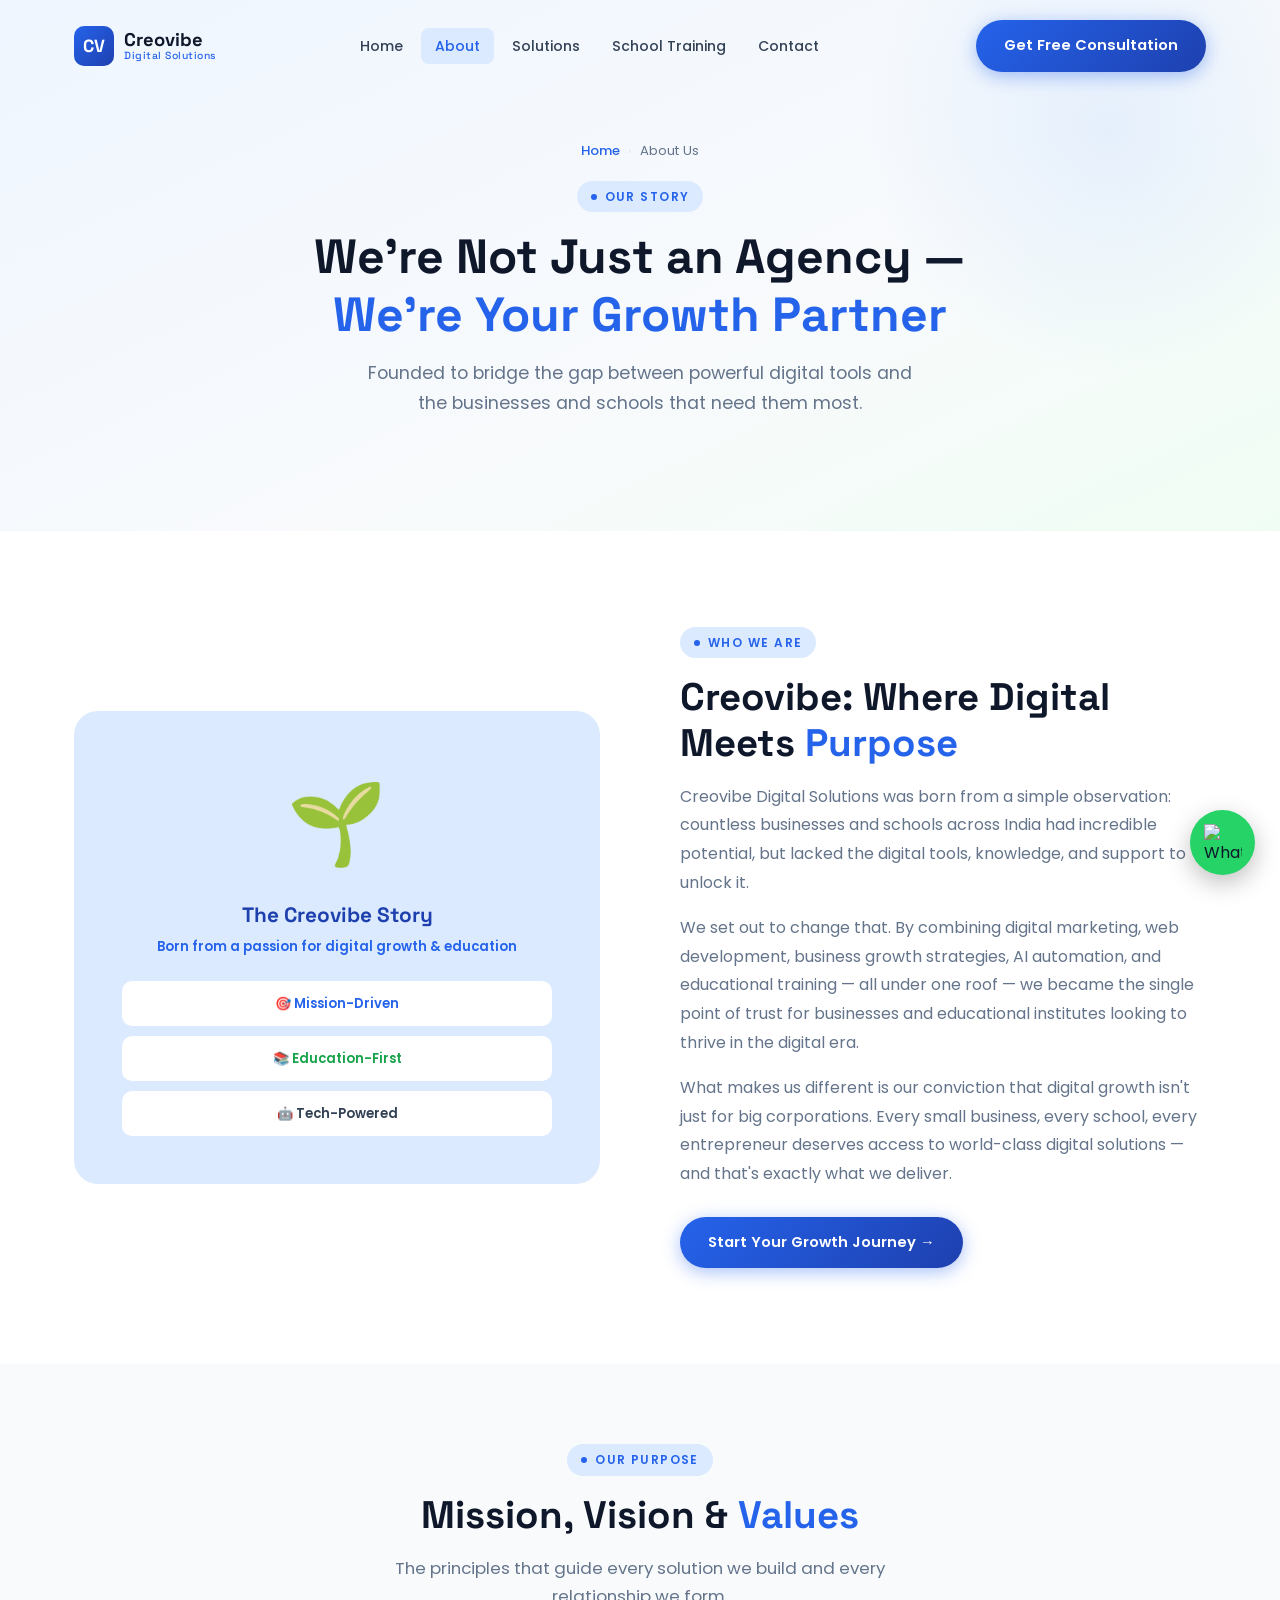
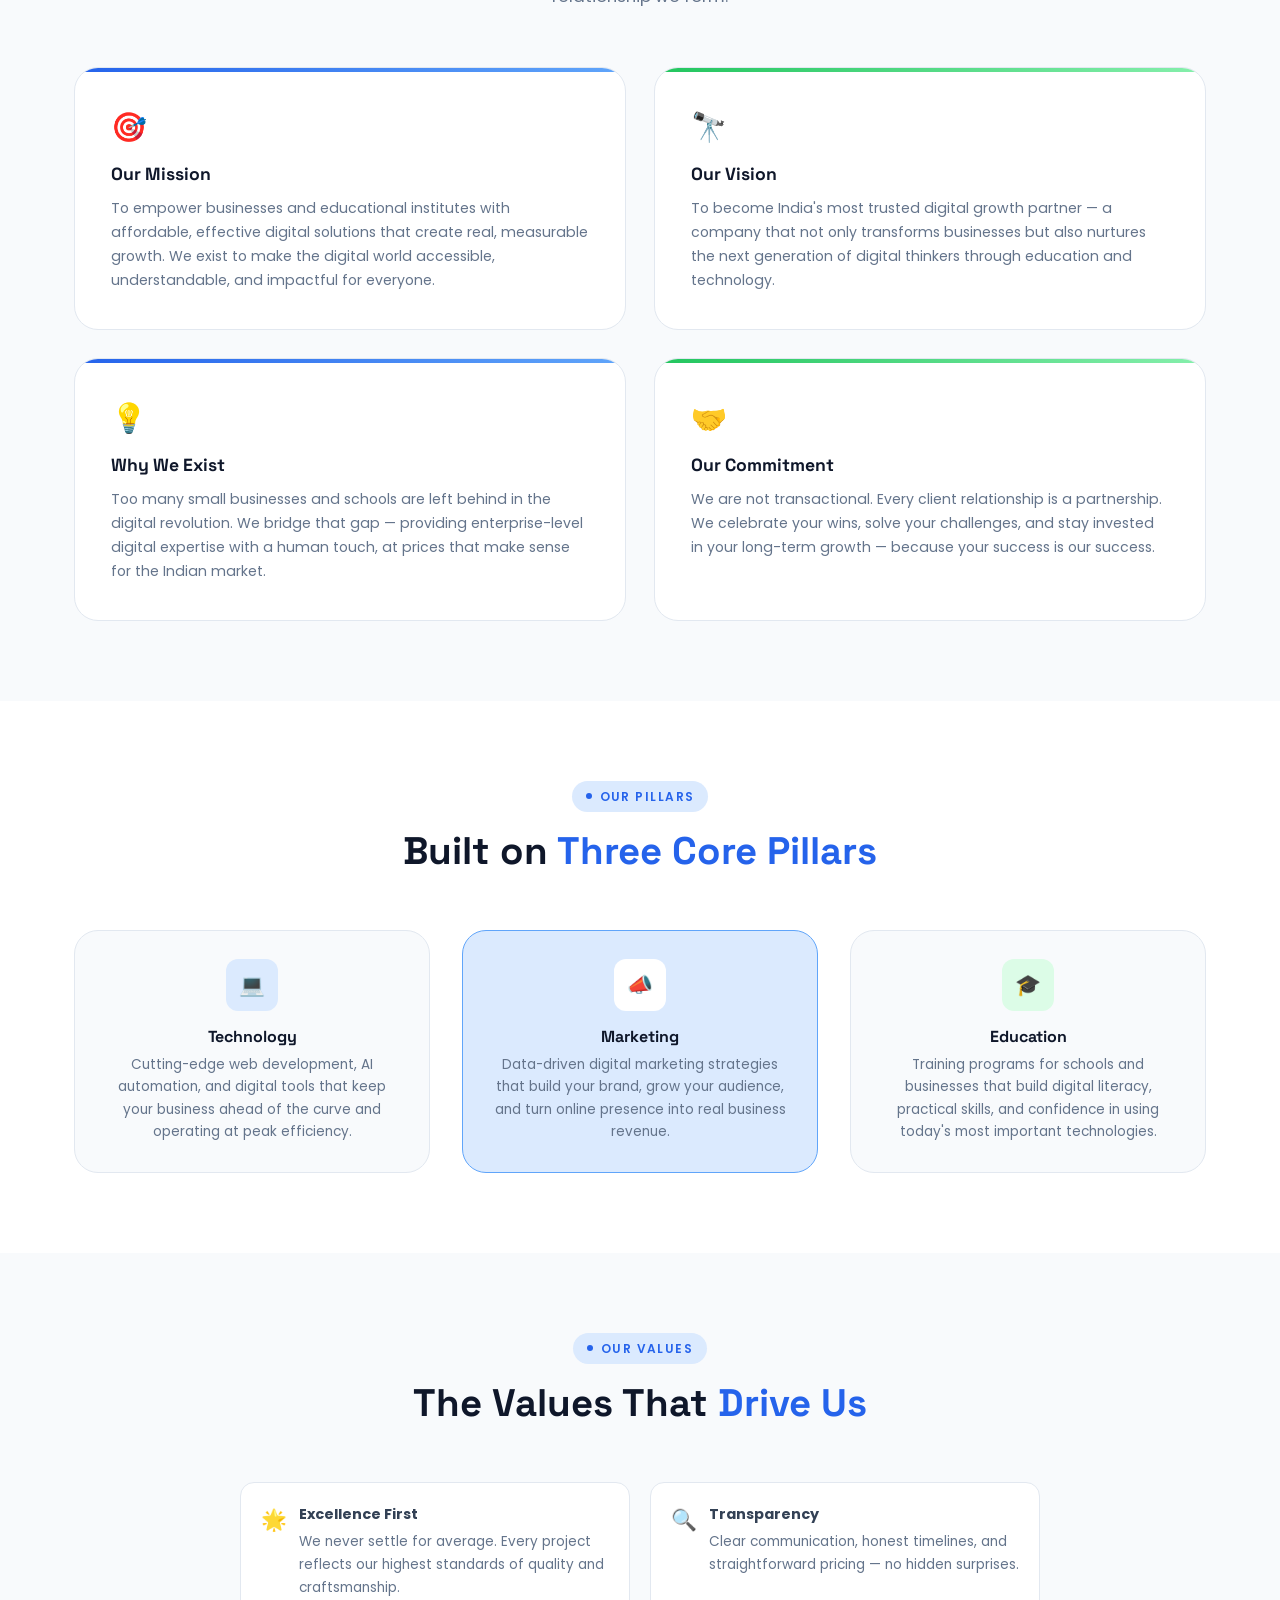
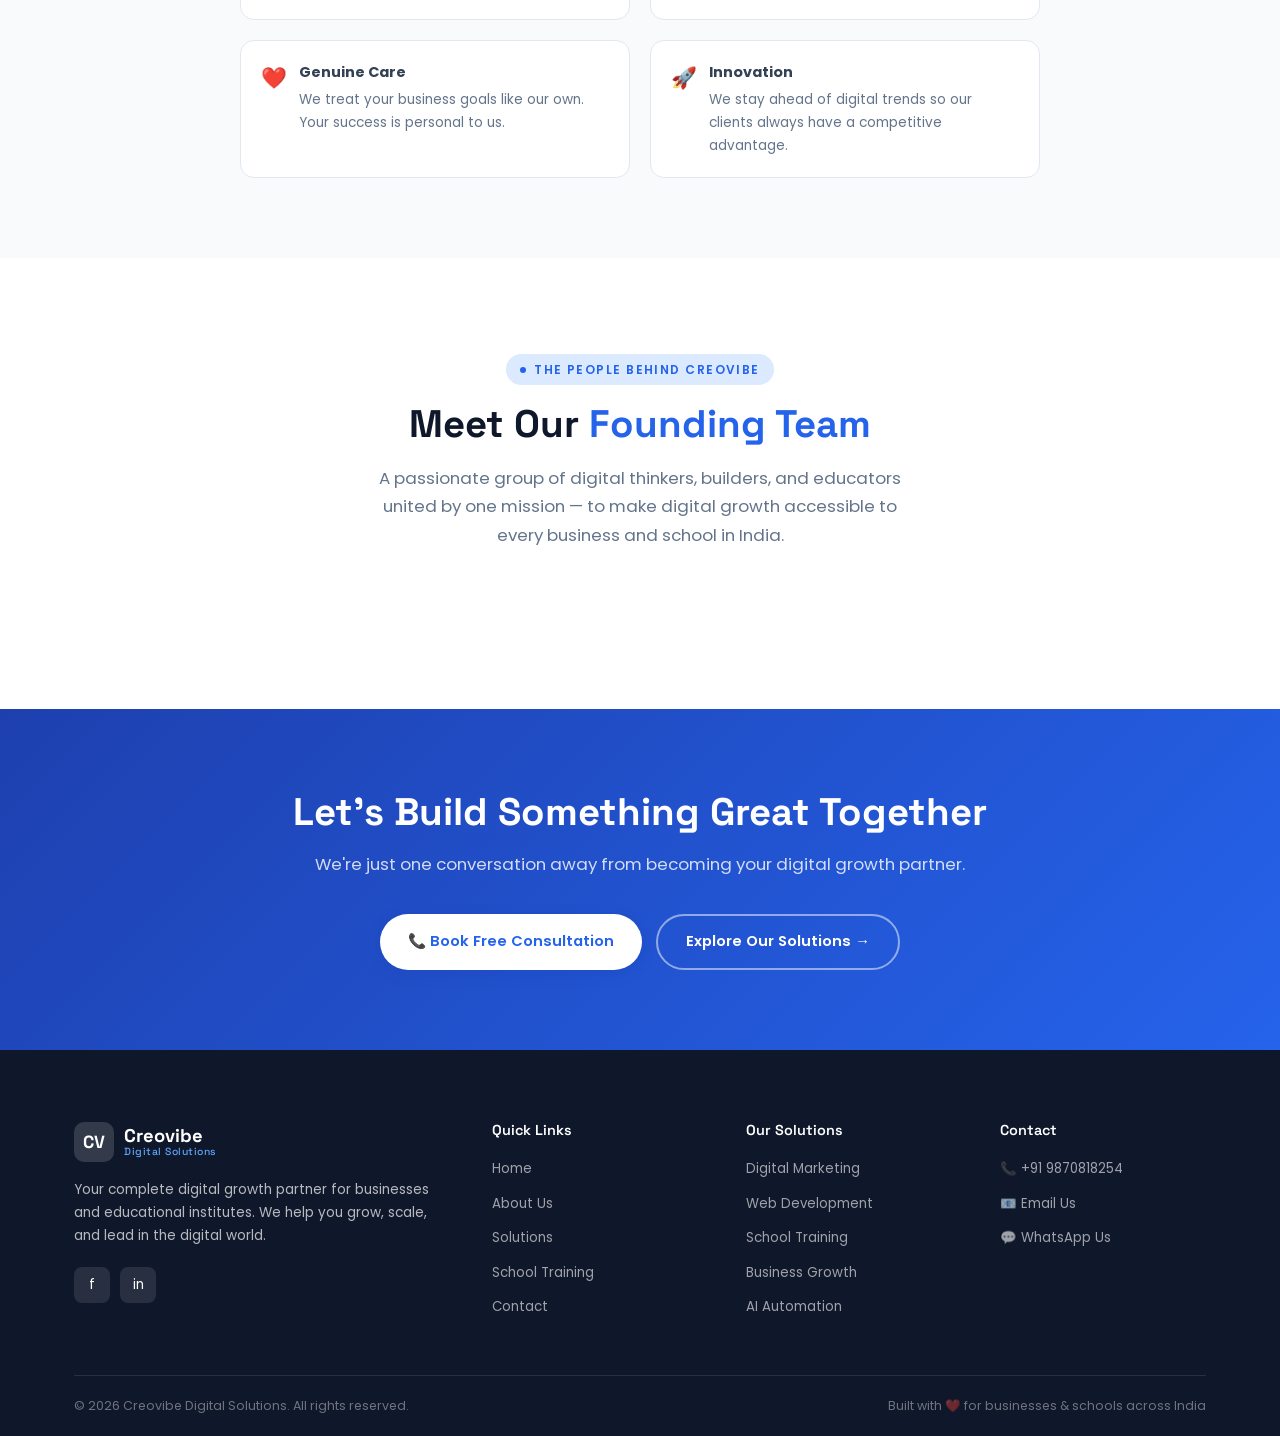
==== commit 67f9d9cb: "your update" ====
--- a/about.html
+++ b/about.html
@@ -352,10 +352,10 @@
       </div> -->
 
       <!-- CO-FOUNDERS — 3-column grid -->
-      <div class="cofounders-grid">
+      <!-- <div class="cofounders-grid">
 
         <!-- Co-founder 1 -->
-        <div class="team-card">
+      <!-- <div class="team-card">
           <div class="team-top blue">
             <div class="team-img">
               <img src="ChatGPT Image Feb 9, 2026, 10_32_31 PM.png" alt="Co-founder 1"
@@ -390,10 +390,10 @@
               innovation designed to maximize impact.
             </p>
           </div>
-        </div>
-
-        <!-- Co-founder 2 -->
-        <div class="team-card">
+        </div> -->
+
+      <!-- Co-founder 2 -->
+      <!-- <div class="team-card">
           <div class="team-top green">
             <div class="team-img">
               <img src="1761624353953.jpeg" alt="Co-founder 2" style="object-position: center 20%;">
@@ -427,10 +427,10 @@
               marketing strategies that deliver measurable results and long-term value.
             </p>
           </div>
-        </div>
-
-        <!-- Co-founder 3 -->
-        <div class="team-card">
+        </div> -->
+
+      <!-- Co-founder 3 -->
+      <!-- <div class="team-card">
           <div class="team-top purple">
             <div class="team-img">
               <img src="1732277383499.jpeg" alt="Co-founder 3" style="object-position: center 15%;">
@@ -466,7 +466,7 @@
           </div>
         </div>
 
-      </div>
+      </div> -->
 
 
     </div>
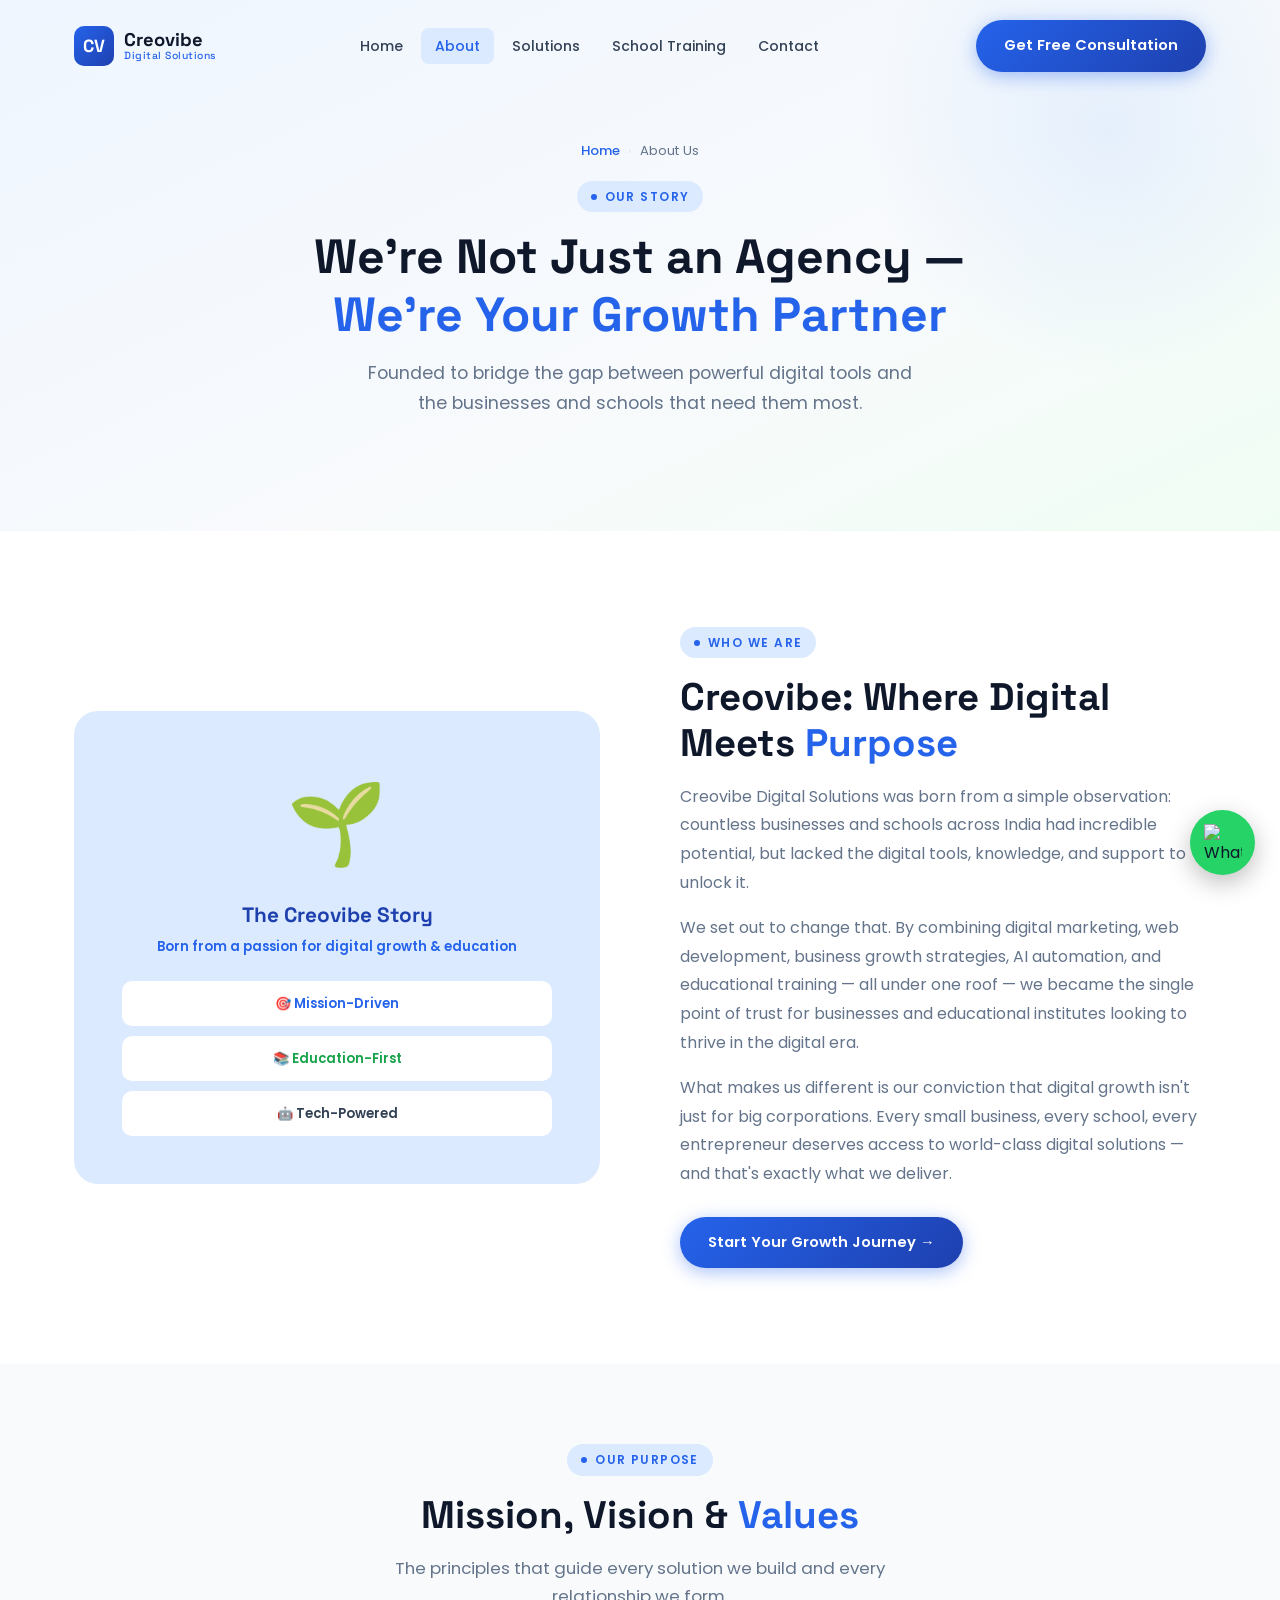
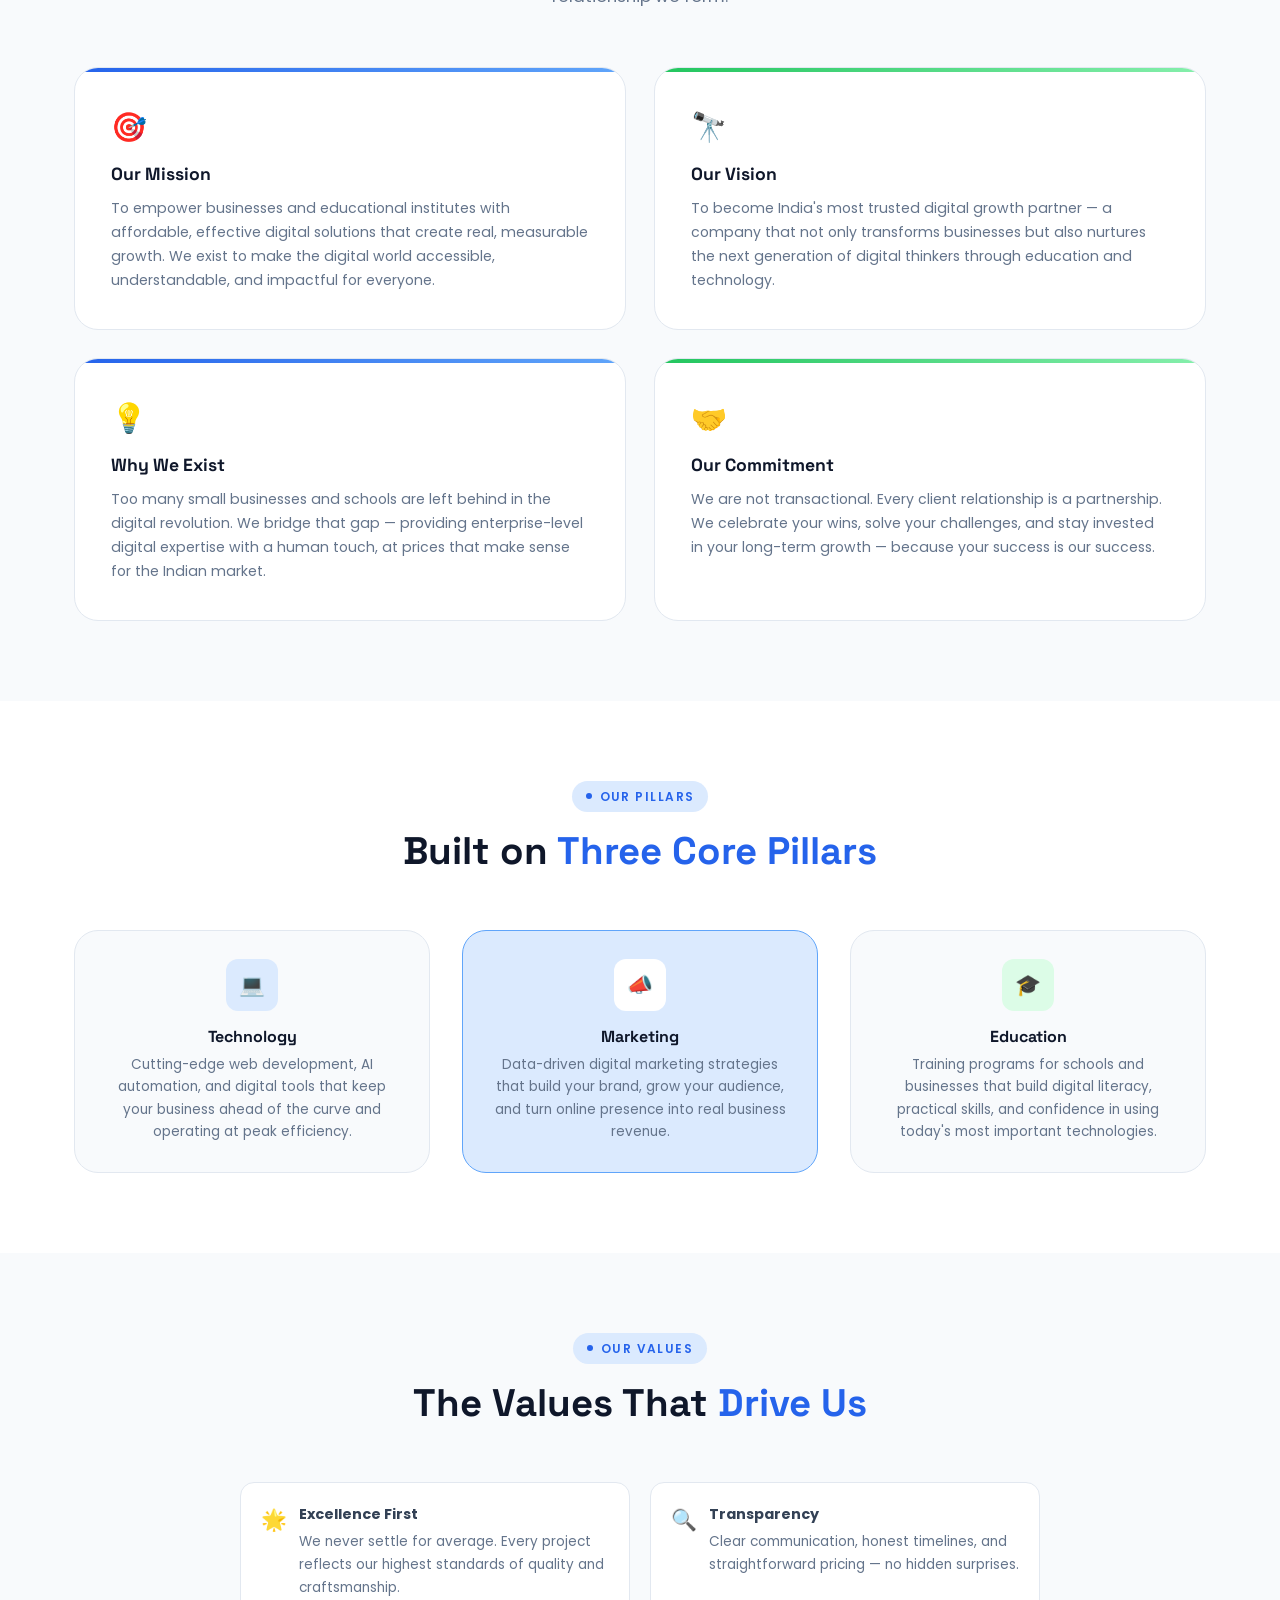
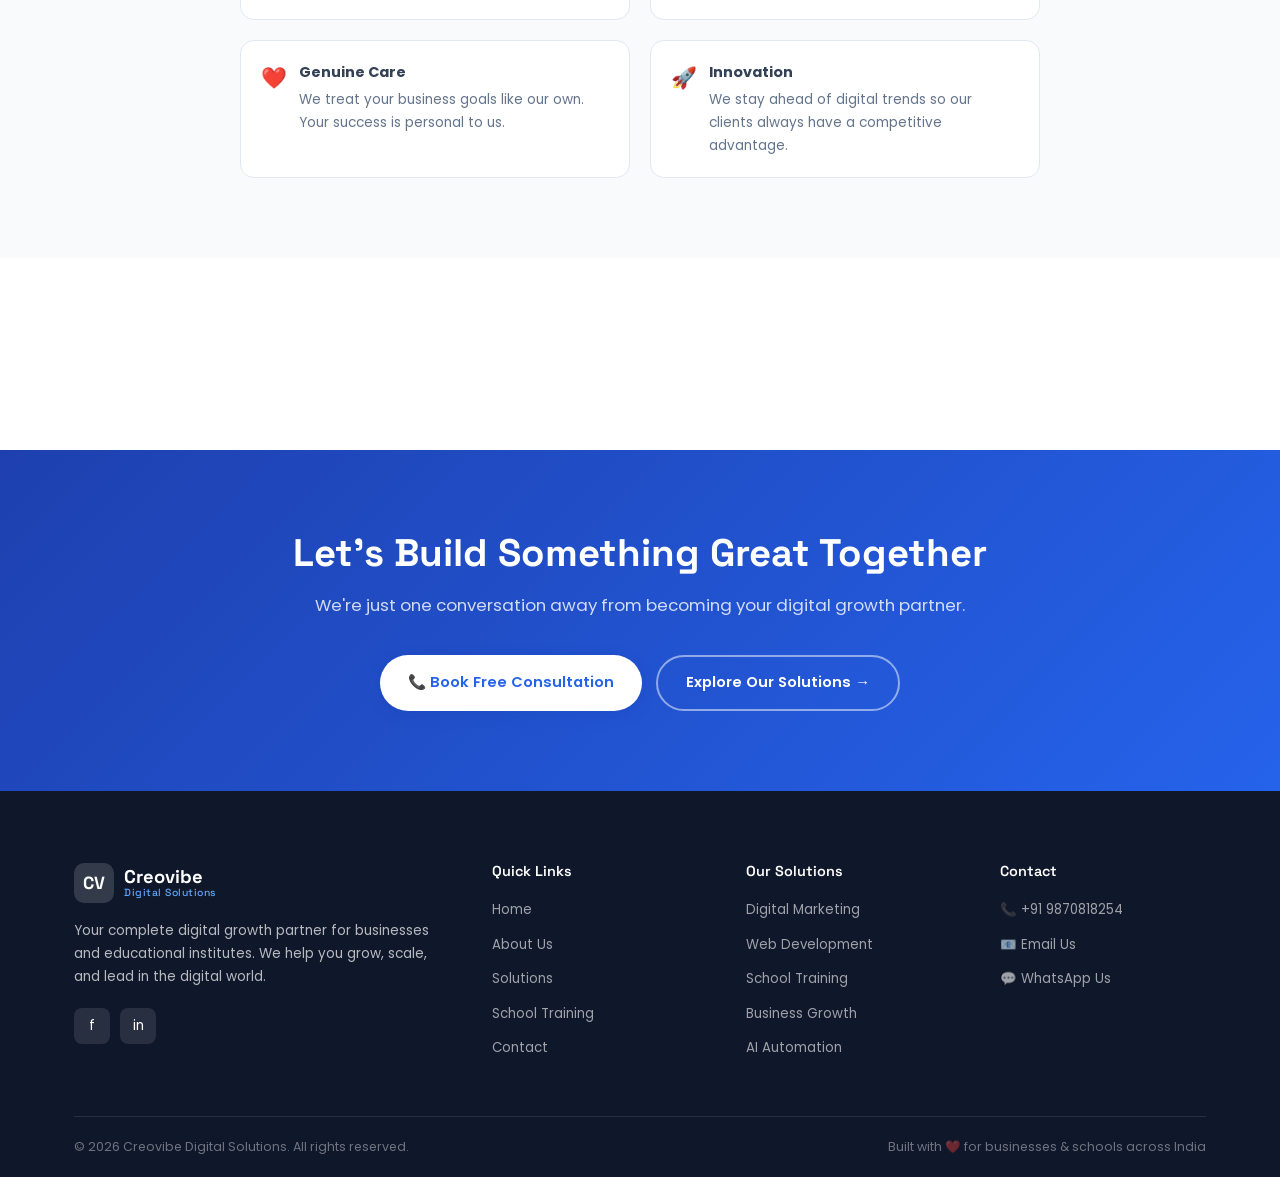
==== commit 9ee71b25: "your update" ====
--- a/about.html
+++ b/about.html
@@ -231,12 +231,12 @@
   <section id="team" style="background:white;padding:96px 0">
     <div class="container">
 
-      <div class="text-center" style="margin-bottom:64px">
+      <!-- <div class="text-center" style="margin-bottom:64px">
         <div class="section-label">The People Behind Creovibe</div>
         <h2 class="section-title">Meet Our <span>Founding Team</span></h2>
         <p class="section-sub">A passionate group of digital thinkers, builders, and educators united by one mission —
           to make digital growth accessible to every business and school in India.</p>
-      </div>
+      </div> -->
 
       <!-- CEO — Full-width Featured Card
       <div class="team-ceo reveal" style="
